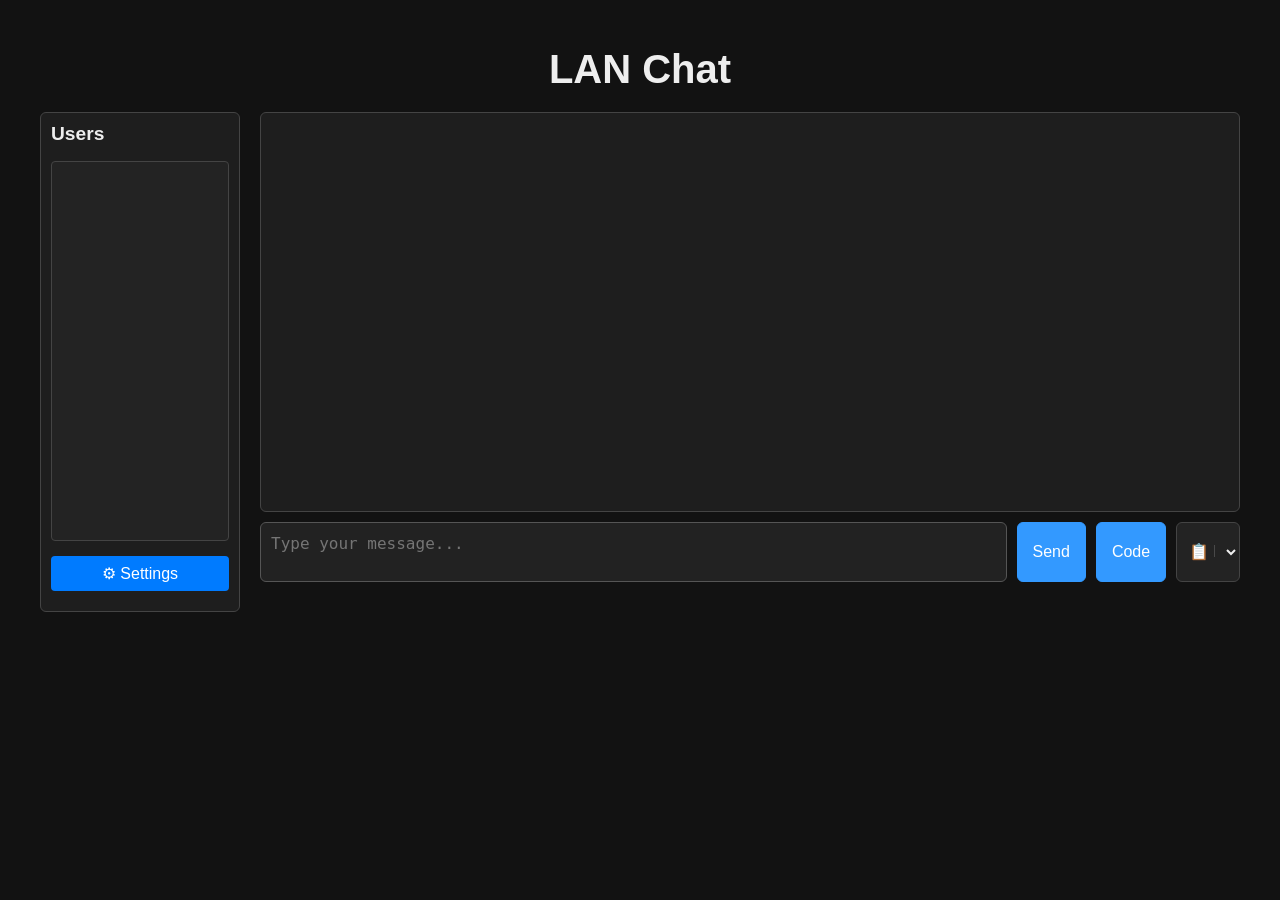
==== Public/index.html @ e14a4df7 "v1.6.0 New Login & Register future: - Log in and register - stay logged in via sessions - save setti" ====
<!DOCTYPE html>
<html lang="en">
<head>
  <meta charset="UTF-8" />
  <meta http-equiv="Cache-Control" content="no-store, no-cache, must-revalidate" />
  <meta http-equiv="Pragma" content="no-cache" />
  <meta http-equiv="Expires" content="0" />

  <title>LAN Chat</title>
  <link rel="stylesheet" href="style.css" />
  <link rel="icon" href="icon.png">
  <link rel="stylesheet" href="prism.css" />
  <script src="prism.js"></script>
</head>
<body>
  <h1 id="LAN"><b>LAN Chat</b></h1>

<div id="container">
  <div id="sidebar">
    <h2>Users</h2>
    <ul id="users"></ul>

    <button id="recover-chat-btn" style="margin-bottom:10px; display:none; position:relative; padding-right:22px;">
      Recover Chat
      <span id="close-recover-btn" 
            style="position:absolute; top:2px; right:4px; cursor:pointer; color:red; font-weight:bold; font-size:14px; line-height:1;">✖</span>
    </button>


    <button id="settings-btn">⚙ Settings</button>

    <div id="settings-modal" class="settings-modal">
      <div class="settings-content">
        <span class="close-settings" id="close-settings-btn">&times;</span>
        <h2>Settings</h2>
        <div id="settings-list">
          <button id="wipe-blacklist-btn" style="display:none;">🧹 Wipe All Blacklisted Users</button>
          <label><input type="checkbox" id="toggle-reply-btn" /> Show reply button</label>
          <label><input type="checkbox" id="toggle-timestamps" /> Show Timestamps</label>
          <label><input type="checkbox" id="toggle-image-preview" checked /> Show image previews</label>
          <label><input type="checkbox" id="toggle-darkmode" checked /> Dark Mode</label>
          <label><input type="checkbox" id="toggle-file-links" /> Show files list</label>
          <label><input type="checkbox" id="toggle-post-files" /> Post files</label>
          <div class="nick-color-row">
            <label for="custom-nick-color" style="margin-bottom:0;">Nick color:</label>
            <input type="color" id="custom-nick-color">
            <button id="set-color-btn" style="margin-bottom:0;">Set</button>
          </div>
        </div>
      </div>
      <label id="clearca">Press ctrl + shift + R to refresh cache</label>
    </div>
  </div>

  <div id="main-chat">
    <div id="chat" class="chat-box"></div>
    <div class="input-area">
      <button id="attach-btn" title="Attach file" style="padding:0 14px;font-size:1.5em;line-height:1;">+</button>
      <div id="attach-popup" style="display:none;position:absolute;bottom:60px;left:0;z-index:1001; border-radius:6px; box-shadow:0 2px 8px rgba(0,0,0,0.13); padding:10px 0; min-width:140px;">
        <button id="attach-file-btn" style="width:100%;padding:8px 0;border:none;background:none;cursor:pointer;font-size:1em;">📎 Attach file</button>
      </div>
      <textarea id="msg" placeholder="Type your message..."></textarea>
      <button id="send">Send</button>
      <button id="code">Code</button>
      <select id="code-lang" >
        <option value="plaintext">📋 None</option>
        <option value="php">🐘 PHP</option>
        <option value="python">🐍 Python</option>
        <option value="javascript">✨ JavaScript</option>
        <option value="html">🌐 HTML</option>
        <option value="css">🎨 CSS</option>
        <option value="sql">🗄️ SQL</option>
        </select>
    </div>
    <div id="reply-preview-container"></div>
    <div id="attach-preview"></div>

    <div id="file-upload-controls" style="display:none;">
      <label for="fileInput" class="file-upload-label">📎 Choose File</label>
      <input type="file" id="fileInput">
      <button id="sendFileBtn" onclick="uploadFile()">Send File</button>
    </div>
  </div>

  <div id="file-list" style="margin:0; display:none;">
    <b>Uploaded Files:</b>
    <ul id="uploaded-files"></ul>
    <button id="clear-files-btn" style="margin-top:10px; display:none;">🗑 Clear Uploaded Files</button>
  </div>
  
  
</div>
  
<div id="image-modal" class="image-modal">
  <span class="close-modal" onclick="closeImageModal()">✖</span>
  <span class="prev-img" onclick="navigateImage(-1)">⟨</span>
  <img id="modal-img" src="" alt="Preview">
  <span class="next-img" onclick="navigateImage(1)">⟩</span>
</div>



  <div id="error-message" style="
  display:none;
  position:fixed;
  bottom:10px;
  left:50%;
  transform:translateX(-50%);
  background:#ffdddd;
  color:#900;
  border:1px solid #900;
  padding:8px 12px;
  border-radius:5px;
  font-size:0.9em;
  z-index:1000;
"></div>

  <script id="chat-js" src="chat.js"></script>

</body>

</html>
---- Public/style.css ----
* {
  box-sizing: border-box;
}

body {
  font-family: Arial, sans-serif;
  background: #f2f2f2;
  margin: 0;
  padding: 20px;
  color: #222;
  transition: background 0.3s, color 0.3s;
}

h1 {
  text-align: center;
  margin-bottom: 20px;
  font-size: 2.5em;
}

#container {
  display: flex;
  max-width: 1200px;
  margin: 0 auto;
  gap: 20px;
  min-width: 0; 
}

#sidebar, #file-list {
  width: 200px;
  background: #fff;
  border: 1px solid #ccc;
  padding: 10px;
  border-radius: 6px;
  height: 500px;
  display: flex;
  flex-direction: column;
  box-sizing: border-box;
}

#sidebar h2 {
  margin-top: 0;
  font-size: 1.2em;
}



#sidebar {
  width: 200px;
  background: #fff;
  border: 1px solid #ccc;
  padding: 10px;
  border-radius: 6px;
  height: 500px;
  display: flex;
  flex-direction: column;
}

#users {
  list-style: none;
  padding: 0;
  margin: 0 0 15px 0;
  flex-grow: 1;          
  min-height: 0;         
  overflow-y: auto;      
  border: 1px solid #ddd;
  border-radius: 4px;
}



#users li {
  padding: 6px 8px;
  border-bottom: 1px solid #eee;
  white-space: nowrap;
  overflow: hidden;
  text-overflow: ellipsis;
  max-width: 100%;
}

#users li:last-child {
  border-bottom: none;
}

#settings-btn {
  padding: 8px 10px;
  margin-bottom: 10px;
  cursor: pointer;
  background: #007bff;
  color: white;
  border: none;
  border-radius: 4px;
  font-size: 1em;
  
}

#settings-panel {
  font-size: 0.9em;
  color: #333;
}

#main-chat {
  flex-grow: 1;
  display: flex;
  flex-direction: column;
  min-width: 0;      
  max-width: 100%; 
  height: calc(100vh - 180px); 
  max-height: calc(100vh - 180px);
}
#reply-preview-container {
  margin-bottom: 6px;
}

.chat-box {
  background: white;
  border: 1px solid #ccc;
  height: 400px;
  overflow-y: auto;
  overflow-x: auto;
  padding: 10px;
  margin-bottom: 10px;
  border-radius: 6px;
  white-space: pre-wrap;
  min-width: 0;
  max-width: 100%;
  word-break: break-word;
  overflow-wrap: break-word;
  box-sizing: border-box;
  flex-shrink: 0;     
}

.input-area {
  display: flex;
  gap: 10px;
}

#msg {
  flex-grow: 1;
  padding: 10px;
  font-size: 16px;
  resize: none;
  height: 60px;
  line-height: 1.4em;
  border-radius: 6px;
  border: 1px solid #ccc;
  font-family: monospace;
}

button {
  padding: 10px 15px;
  font-size: 16px;
  cursor: pointer;
  border-radius: 6px;
  border: 1px solid #007bff;
  background: #007bff;
  color: white;
  transition: background 0.3s;
}

button:hover {
  background: #0056b3;
}

pre {
  background: #eee;
  padding: 10px;
  border-radius: 5px;
  overflow-x: auto;
  font-family: monospace;
  white-space: pre-wrap;
  margin: 5px 0;
}

.timestamp {
  color: #777;
  font-size: 0.9em;
  margin-right: 5px;
}

.code-block {
  margin-bottom: 1em;
}

.code-block pre {
  margin: 0;
  padding: 10px;
}

.copy-btn {
  position: absolute;
  bottom: 8px;
  right: 8px;
  padding: 4px 10px;
  font-size: 0.75em;
  background: #007bff;
  color: white;
  border: none;
  border-radius: 4px;
  cursor: pointer;
  opacity: 0.85;
  z-index: 2;
  transition: background 0.3s, opacity 0.3s;
}

.copy-btn:hover {
  background: #0056b3;
  opacity: 1;
}

#file-list {
  margin-left: 20px;
  margin-right: 0;
}

#file-list b {
  margin-bottom: 8px;
  font-size: 1.1em;
}

#uploaded-files {
  list-style: none;
  padding: 0;
  margin: 8px 0 0 0;
  flex-grow: 1;
  overflow-y: auto;
  border: 1px solid #ddd;
  border-radius: 4px;
  background: #fafafa;
}

#uploaded-files li {
  padding: 6px 8px;
  border-bottom: 1px solid #eee;
  word-break: break-all;
}

#uploaded-files li:last-child {
  border-bottom: none;
}

#uploaded-files a {
  color: #007bff;
  text-decoration: underline;
  word-break: break-all;
}

#uploaded-files a:hover {
  color: #0056b3;
}

#file-list {
  margin-left: 20px;
  margin-right: 0;
  display: flex;
  flex-direction: column;
  flex-shrink: 0;
  height: 500px;
}

#uploaded-files {
  list-style: none;
  padding: 0;
  margin: 8px 0 0 0;
  flex-grow: 1;
  overflow-y: auto;
  border: 1px solid #ddd;
  border-radius: 4px;
  background: #fafafa;
  min-height: 0;
  max-height: 420px; 
}

@media (max-width: 900px) {
  #container {
    flex-direction: column;
    gap: 0;
  }
  #sidebar, #file-list {
    width: 100%;
    height: auto;
    margin: 0 0 15px 0;
    max-height: none;
  }
  #uploaded-files {
    max-height: 200px;
  }
}

body.dark {
  background: #121212;
  color: #eee;
}

body.dark #sidebar,
body.dark #file-list {
  background: #1e1e1e;
  border-color: #444;
  color: #eee;
}

body.dark #users,
body.dark #uploaded-files {
  border-color: #444;
  background: #232323;
}

body.dark #users li,
body.dark #uploaded-files li {
  border-color: #333;
}

body.dark #users li.me {
  color: #28a745;
  font-weight: bold;
}

body.dark .chat-box {
  background: #1e1e1e;
  border-color: #444;
  color: #eee;
}

body.dark #msg {
  background: #222;
  border-color: #555;
  color: #eee;
}

body.dark button {
  background: #3399ff;
  border-color: #3399ff;
}

body.dark button:hover {
  background: #1a73e8;
}

body.dark pre, body.dark code {
  background: #2a2a2a;
  color: #dcdcdc;
}

body.dark #settings-panel {
  color: #eee;
}

body.dark .copy-btn {
  background: #3399ff;
}

body.dark .copy-btn:hover {
  background: #1a73e8;
}

body.dark #uploaded-files a {
  color: #66aaff;
}
body.dark #uploaded-files a:hover {
  color: #3399ff;
}

.code-block pre code {
  white-space: pre-wrap;
  font-family: monospace;
}
pre.code-raw {
  background: #222;
  color: #ddd;
  padding: 10px;
  border-radius: 6px;
  overflow-x: auto;
  white-space: pre-wrap;
  font-family: monospace;
}
.code-block pre {
  white-space: pre-wrap;
  font-family: monospace;
  background: #222;
  color: #eee;
  padding: 10px;
  border-radius: 4px;
  overflow-x: auto;
  margin: 0;

}
.code-block {
  position: relative;
}
.copy-btn {
  position: absolute;
  bottom: 5px;
  left: 5px;
  padding: 3px 6px;
  font-size: 12px;
  cursor: pointer;
  user-select: none;
  background: #444;
  color: white;
  border: none;
  border-radius: 3px;
  opacity: 0.7;
  transition: opacity 0.3s ease;
}
.copy-btn:hover {
  opacity: 1;
}

.file-card {
  display: flex;
  align-items: center;
  background: #f8f9fa;
  border: 1px solid #d0d0d0;
  border-radius: 6px;
  padding: 8px 12px;
  margin: 8px 0;
  gap: 10px;
  max-width: 300px;
  box-shadow: 0 1px 2px rgba(0,0,0,0.03);
}

.file-icon {
  font-size: 1.6em;
  margin-right: 8px;
}

.file-name {
  flex-grow: 1;
  font-weight: 500;
  color: #333;
  word-break: break-all;
}

.file-download-btn {
  background: #007bff;
  color: #fff;
  border: none;
  border-radius: 4px;
  padding: 6px 14px;
  text-decoration: none;
  font-size: 1em;
  transition: background 0.2s;
  margin-left: 8px;
  cursor: pointer;
  display: inline-block;
}

.file-download-btn:hover {
  background: #0056b3;
}

body.dark .file-card {
  background: #232323;
  border-color: #444;
}

body.dark .file-name {
  color: #eee;
}

body.dark .file-download-btn {
  background: #3399ff;
  color: #fff;
}

body.dark .file-download-btn:hover {
  background: #1a73e8;
}




#uploaded-files {
  scrollbar-width: thin;
  scrollbar-color: #bbb #fafafa;
}

#uploaded-files::-webkit-scrollbar {
  width: 8px;
  background: #fafafa;
  border-radius: 6px;
}
#uploaded-files::-webkit-scrollbar-thumb {
  background: #bbb;
  border-radius: 6px;
  transition: background 0.2s;
}
#uploaded-files::-webkit-scrollbar-thumb:hover {
  background: #888;
}

body.dark #uploaded-files {
  scrollbar-color: #444 #232323;
}
body.dark #uploaded-files::-webkit-scrollbar {
  background: #232323;
}
body.dark #uploaded-files::-webkit-scrollbar-thumb {
  background: #444;
}
body.dark #uploaded-files::-webkit-scrollbar-thumb:hover {
  background: #666;
}

#users {
  scrollbar-width: thin;
  scrollbar-color: #bbb #fff;
}

#users::-webkit-scrollbar {
  width: 8px;
  background: #fff;
  border-radius: 6px;
}
#users::-webkit-scrollbar-thumb {
  background: #bbb;
  border-radius: 6px;
  transition: background 0.2s;
}
#users::-webkit-scrollbar-thumb:hover {
  background: #888;
}

body.dark #users {
  scrollbar-color: #444 #1e1e1e;
}
body.dark #users::-webkit-scrollbar {
  background: #1e1e1e;
}
body.dark #users::-webkit-scrollbar-thumb {
  background: #444;
}
body.dark #users::-webkit-scrollbar-thumb:hover {
  background: #666;
}

.send-file-loading {
  pointer-events: none;
  opacity: 0.7;
  position: relative;
}
.send-file-loading .spinner {
  display: inline-block;
  width: 18px;
  height: 18px;
  border: 2px solid #fff;
  border-top: 2px solid #007bff;
  border-radius: 50%;
  animation: spin 0.8s linear infinite;
  vertical-align: middle;
  margin-left: 8px;
}
@keyframes spin {
  to { transform: rotate(360deg); }
}

.download-progress {
  margin-top: 4px;
  font-size: 0.95em;
  color: #28a745;
}
.chat-nick {
  font-weight: bold;
  margin-right: 4px;
}

#settings-panel label[for="custom-nick-color"],
#settings-panel label:has(#custom-nick-color) {
  display: flex;
  align-items: center;
  gap: 10px;
  margin-top: 8px;
  margin-bottom: 4px;
  flex-direction: row;
}

#custom-nick-color {
  appearance: none;
  border: 2px solid #bbb;
  border-radius: 50%;
  width: 32px;
  height: 32px;
  padding: 0;
  background: none;
  cursor: pointer;
  transition: border-color 0.2s, box-shadow 0.2s;
  box-shadow: 0 1px 3px rgba(0,0,0,0.07);
  vertical-align: middle;
}

#custom-nick-color::-webkit-color-swatch-wrapper {
  padding: 0;
  border-radius: 50%;
}

#custom-nick-color::-webkit-color-swatch {
  border: none;
  border-radius: 50%;
}

#custom-nick-color:focus {
  outline: none;
  border-color: #007bff;
  box-shadow: 0 0 0 2px #007bff44;
}

body.dark #custom-nick-color {
  border-color: #444;
  box-shadow: 0 1px 3px rgba(0,0,0,0.18);
}

.user-action-btn {
  margin-left: 6px;
  padding: 2px 6px;
  font-size: 1em;
  border: none;
  border-radius: 4px;
  background: #eee;
  cursor: pointer;
  transition: background 0.2s;
}
.user-action-btn:hover {
  background: #ffcdd2;
}
body.dark .user-action-btn {
  background: #333;
  color: #fff;
}
body.dark .user-action-btn:hover {
  background: #b71c1c;
  color: #fff;
}

.chat-box {
  scrollbar-width: thin;
  scrollbar-color: #bbb #fff;
}

.chat-box::-webkit-scrollbar {
  width: 8px;
  background: #fff;
  border-radius: 6px;
}
.chat-box::-webkit-scrollbar-thumb {
  background: #bbb;
  border-radius: 6px;
  transition: background 0.2s;
}
.chat-box::-webkit-scrollbar-thumb:hover {
  background: #888;
}

body.dark .chat-box {
  scrollbar-color: #444 #1e1e1e;
}
body.dark .chat-box::-webkit-scrollbar {
  background: #1e1e1e;
}
body.dark .chat-box::-webkit-scrollbar-thumb {
  background: #444;
}
body.dark .chat-box::-webkit-scrollbar-thumb:hover {
  background: #666;
}

.file-deleted {
  opacity: 0.6;
  text-decoration: line-through;
  color: #888 !important;
}

#sidebar {
  flex-shrink: 0;
}
#main-chat {
  max-width: calc(100% - 420px);
}

#main-chat {
  transition: max-width 0.3s cubic-bezier(.4,2,.6,1), flex-basis 0.3s cubic-bezier(.4,2,.6,1);
}

#file-list[style*="display: none"] ~ #main-chat,
#file-list[style*="display:none"] ~ #main-chat {
  max-width: calc(100% - 220px);
}
#file-list {
  width: 200px;
  min-width: 200px;
  max-width: 200px;
  opacity: 1;
  overflow: hidden;
  transition: width 0.3s ease, min-width 0.3s ease, max-width 0.3s ease, opacity 0.3s ease;
  will-change: width, min-width, max-width, opacity;
}

#file-list.hide {
  width: 0;
  min-width: 0;
  max-width: 0;
  opacity: 0;
  padding: 0;
  border: none;
}
#main-chat {
  transition: max-width 0.3s ease, flex-basis 0.3s ease;
}

#file-list {
  transition: max-width 0.3s ease, opacity 0.3s ease;
}

.input-area select#code-lang {
  font-size: 1em;
  padding: 6px 8px;
  border-radius: 6px;
  border: 1px solid #ccc;
  margin-left: 8px;
}

.input-area select#code-lang {
  font-size: 1em;
  padding: 3px 8px;
  border-radius: 6px;
  border: 1px solid #ccc;
  max-width: 4em;
  margin-left: -0.01em;
}
body.dark .input-area select#code-lang {
  background: #232323;
  color: #eee;
  border: 1px solid #444;
}
@media (max-width: 900px) {
  #file-list[style*="display: none"] ~ #main-chat,
  #file-list[style*="display:none"] ~ #main-chat,
  #file-list.hide ~ #main-chat {
    max-width: 100%;
    width: 100%;
  }
}


::-webkit-scrollbar {
  width: 8px;
  background: rgba(0, 0, 0, 0);
  border-radius: 6px;
}
::-webkit-scrollbar-thumb {
  background: #282828;
  border-radius: 6px;
  transition: background 0.2s;
}
::-webkit-scrollbar-thumb:hover {
  background: #888;
}

.admin-user-menu {
  position: absolute;
  z-index: 1000;
  left: 0px;
  top: 0;
  background: #fff;
  border: 1px solid #bbb;
  border-radius: 6px;
  box-shadow: 0 2px 8px rgba(0,0,0,0.13);
  padding: 6px 0;
  min-width: 100px;
  display: flex;
  flex-direction: column;
}
.admin-user-menu .user-action-btn {
  background: none;
  color: #222;
  border: none;
  text-align: left;
  padding: 6px 16px;
  font-size: 1em;
  border-radius: 0;
  cursor: pointer;
  transition: background 0.2s;
}
.admin-user-menu .user-action-btn:hover {
  background: #f0f0f0;
}
body.dark .admin-user-menu {
  background: #232323;
  border-color: #444;
  color: #eee;
}
body.dark .admin-user-menu .user-action-btn {
  color: #eee;
}
body.dark .admin-user-menu .user-action-btn:hover {
  background: #333;
}
.user-action-btn.more-options-btn {
  margin-right: 8px;
  margin-left: -8px;
  position: relative;
  left: 0px;
  background: transparent;
  color: #888;
  font-size: 1.1em;
  border: none;
  padding: 2px 6px;
  cursor: pointer;
  transition: color 0.2s;
  z-index: 10;
}
.user-action-btn.more-options-btn:hover {
  color: #007bff;
  background: #f0f0f0;
}
body.dark .user-action-btn.more-options-btn:hover {
  background: #222;
  color: #66aaff;
}
.system-message {
  text-align: center;
  font-size: 1em;
  margin: 8px 0;
  opacity: 0.85;
}

#users-container {
  max-height: 250px;   
  overflow-y: auto;
  border: 1px solid #444;
  padding: 4px;
  border-radius: 6px;
  background: #1e1e1e; 
}

#users-container::-webkit-scrollbar {
  width: 6px;
}

#users-container::-webkit-scrollbar-thumb {
  background: #666;
  border-radius: 3px;
} 

.file-card img {
  border: 1px solid #ccc;
  transition: transform 0.2s;
}
.file-card img:hover {
  transform: scale(1.05);
}

.image-modal {
  display: none;
  position: fixed;
  z-index: 2000;
  inset: 0; 
  background: rgba(0,0,0,0.9);
  justify-content: center;
  align-items: center;
  overflow: hidden;
}

.image-modal img {
  max-width: 90%;
  max-height: 90%;
  cursor: grab;
  transition: transform 0.15s ease;
  touch-action: none;      
  user-select: none;
  -webkit-user-drag: none;
  z-index: 2050;
  will-change: transform;
}

.close-modal {
  position: fixed; 
  top: 18px;
  right: 24px;
  font-size: 28px;
  color: white;
  cursor: pointer;
  z-index: 2100;
  background: rgba(0,0,0,0.35);
  padding: 6px 10px;
  border-radius: 6px;
}

.zoom-btn {
  position: absolute;
  top: 6px;
  right: 6px;
  background: rgba(0,0,0,0.6);
  color: white;
  border: none;
  border-radius: 50%;
  padding: 6px;
  font-size: 14px;
  cursor: pointer;
  z-index: 5;
}
.zoom-btn:hover {
  background: rgba(0,0,0,0.8);
}

.prev-img, .next-img {
  position: absolute;
  top: 50%;
  transform: translateY(-50%);
  font-size: 44px;
  color: white;
  cursor: pointer;
  padding: 8px;
  background: rgba(0,0,0,0.25);
  border-radius: 50%;
  user-select: none;
  z-index: 2055;
}
.prev-img { left: 18px; }
.next-img { right: 18px; }
.prev-img:hover, .next-img:hover { background: rgba(0,0,0,0.55); }

.image-modal img:active {
  transform: scale(1.5);
  cursor: zoom-out;
}

.settings-modal {
  display: none;
  position: fixed;
  z-index: 3000;
  left: 0; top: 0; right: 0; bottom: 0;
  background: rgba(0,0,0,0.45);
  justify-content: center;
  align-items: center;
  animation: fadeIn 0.25s;
}

@keyframes fadeIn {
  from { opacity: 0; }
  to   { opacity: 1; }
}

.settings-content {
  background: #fff;
  border-radius: 12px;
  padding: 32px 28px 24px 28px;
  min-width: 320px;
  max-width: 95vw;
  box-shadow: 0 8px 32px rgba(0,0,0,0.18);
  position: relative;
  color: #222;
  animation: slideUp 0.3s;
}

@keyframes slideUp {
  from { transform: translateY(40px); opacity: 0; }
  to   { transform: translateY(0); opacity: 1; }
}

.settings-content h2 {
  margin-top: 0;
  margin-bottom: 18px;
  font-size: 1.5em;
  text-align: center;
  color: #007bff;
}

.close-settings {
  position: absolute;
  top: 12px;
  right: 18px;
  font-size: 2em;
  color: #888;
  cursor: pointer;
  transition: color 0.2s;
  z-index: 10;
}
.close-settings:hover {
  color: #e83e8c;
}

#settings-list label, #settings-list button {
  display: block;
  margin-bottom: 14px;
  font-size: 1.08em;
}

#settings-list input[type="color"] {
  margin-left: 0;
  vertical-align: middle;
  width: 32px;
  height: 32px;
  border-radius: 50%;
  border: 2px solid #bbb;
}

body.dark .settings-content {
  background: #232323;
  color: #eee;
}
body.dark .settings-content h2 {
  color: #66aaff;
}
body.dark .close-settings {
  color: #ccc;
}
body.dark .close-settings:hover {
  color: #e83e8c;
}

#set-color-btn {
  margin-left: 0;
}

.nick-color-row {
  display: flex;
  align-items: center;
  gap: 10px;
  margin-bottom: 14px;
}
.nick-color-row input[type="color"] {
  margin-left: 0;
  vertical-align: middle;
  width: 32px;
  height: 32px;
  border-radius: 50%;
  border: 2px solid #bbb;
}
.nick-color-row #set-color-btn {
  margin-left: 0;
}


body.dark .reply-preview-in-chat {
  background: #232323;
  border-left: 3px solid #3399ff;
  color: #eee;
}
body.dark .reply-preview-in-chat span {
  color: #eee;
}

body.dark #reply-preview {
  background: #232323;
  border-color: #3399ff;
  color: #eee;
}

body.dark .reply-btn {
  background: #333 !important;
  color: #eee !important;
  border: 1px solid #555 !important;
}
body.dark .reply-btn:hover {
  background: #444 !important;
  color: #66aaff !important;
}

body.dark .reply-preview {
  background: #333 !important;
  color: #eee !important;
}

#reply-preview {
  transition: background 0.2s, color 0.2s, border 0.2s;
}
body.dark #reply-preview code.reply-code-preview {
  background: #222 !important;
  color: #eee !important;
}
#reply-preview {
  animation: fadeInUp 0.25s;
}
@keyframes fadeInUp {
  from { opacity: 0; transform: translateY(20px);}
  to   { opacity: 1; transform: translateY(0);}
}
.highlight-reply {
  animation: replyHighlight 1.2s;
}
@keyframes replyHighlight {
  0%   { background: #ffe066; }
  80%  { background: #ffe066; }
  100% { background: transparent; }
}
body.dark .highlight-reply {
  animation: replyHighlightDark 1.2s;
}
@keyframes replyHighlightDark {
  0%   { background: #444a2f; }
  80%  { background: #444a2f; }
  100% { background: transparent; }
}



body.dark #attach-popup button:hover {
  background: #333;
}
#attach-preview {
  margin-top: 8px;
  margin-bottom: 0;
  display: flex;
  align-items: center;
  gap: 12px;
}
body.dark #attach-preview {
  background: #232323;
  color: #eee;
}
body.dark #file-upload-controls {
  background: #232323;
  border-color: #444;
}
body.dark .file-upload-label {
  background: #333;
  color: #eee;
  border-color: #444;
}
body.dark #sendFileBtn {
  background: #3399ff;
  color: #fff;
}
body.dark #sendFileBtn:hover {
  background: #1a73e8;
}
body.dark #fileInput {
  background: #232323;
  color: #eee;
  border-color: #444;
}
#attach-popup {
  background: #fff;
  border: 1px solid #ccc;
  border-radius: 6px;
  box-shadow: 0 2px 8px rgba(0,0,0,0.13);
  padding: 10px 0;
  min-width: 140px;
  z-index: 1001;
  margin-left: -5px;
}
#attach-popup button {
  width: 100%;
  padding: 8px 0;
  border: none;
  background: none;
  cursor: pointer;
  font-size: 1em;
  color: #222;
  text-align: left;
  transition: background 0.2s;
}
#attach-popup button:hover {
  background: #f0f0f0;
}
body.dark #attach-popup {
  background: #232323;
  border-color: #444;
  color: #eee;
}
body.dark #attach-popup button {
  color: #eee;
}
body.dark #attach-popup button:hover {
  background: #333;
}
#attach-preview {
  margin-top: 18px;
  margin-bottom: 0;
  display: flex;
  align-items: center;
  gap: 12px;
}
body.dark #attach-preview {
  background: #232323;
  color: #eee;
}
#attach-popup {
  background: #fff;
  border: 1px solid #ccc;
  border-radius: 6px;
  box-shadow: 0 2px 8px rgba(0,0,0,0.13);
  padding: 10px 0;
  min-width: 140px;
  z-index: 1001;
}
body.dark #attach-popup {
  background: #232323;
  border-color: #444;
  color: #eee;
}

.highlight-reply {
  position: relative;
  z-index: 10000;
  animation: replyHighlight 1.2s;
}
body.dark .highlight-reply {
  animation: replyHighlightDark 1.2s;
}

#image-modal {
  align-items: center;
  justify-content: center;
}
#image-modal img,
#modal-img {
  max-width: 90vw !important;
  max-height: 90vh !important;
  width: auto;
  height: auto;
  object-fit: contain;
  border-radius: 10px;
  background: #222;
  box-shadow: 0 4px 32px rgba(0,0,0,0.4);
  cursor: grab;
}
.file-card img {
  transition: box-shadow 0.2s;
}
.file-card img:hover {
  box-shadow: 0 4px 24px #3399ff44;
}
.file-card .file-name {
  font-size: 0.92em;
  max-width: 120px;
  overflow: hidden;
  text-overflow: ellipsis;
  white-space: nowrap;
}
.file-download-btn {
  min-width: 90px;
  min-height: 32px;
  font-size: 1em;
  flex-shrink: 0;
}
.file-card img {
  display: block;
  margin-top: 0 !important;
  margin-bottom: 0 !important;
}

.file-card {
  padding-top: 4px !important;
  padding-bottom: 4px !important;
  margin-top: 2px !important;
  margin-bottom: 2px !important;
}
.file-card:has(img) {
  padding-top: 4px !important;
  padding-bottom: 4px !important;
  margin-top: 4px !important;
  margin-bottom: 4px !important;
}
#clearca {
  position: fixed;
  bottom: 10px;
  right: 10px;
  text-align: center;
  font-size: 12px;
  opacity: 0.5;
  transition: opacity 0.3s ease;
}

#resizeImg {
  display: flex;
  flex-direction: column;
  align-items: center;
  text-align: center;
  position: relative;
  max-width: 80%;       
  min-width: 220px;     
  box-sizing: border-box;
}

#resizeImg .thumb {
  margin: 4px;
  display: flex;
  width: auto;
  height: auto;
  border: none;
  max-height: 220px;
}

#resizeImg .thumb img {
  display: block;  
  width: 100%;
  height: 100%;
  max-height: 200px;
  max-width: 100%;
  border: none;
  object-fit: contain;    
}
---- Public/prism.css ----
/* PrismJS 1.30.0
https://prismjs.com/download.html#themes=prism-okaidia&languages=markup+css+clike+javascript+markup-templating+php+plsql+python+sql */
code[class*=language-],pre[class*=language-]{color:#f8f8f2;background:0 0;text-shadow:0 1px rgba(0,0,0,.3);font-family:Consolas,Monaco,'Andale Mono','Ubuntu Mono',monospace;font-size:1em;text-align:left;white-space:pre;word-spacing:normal;word-break:normal;word-wrap:normal;line-height:1.5;-moz-tab-size:4;-o-tab-size:4;tab-size:4;-webkit-hyphens:none;-moz-hyphens:none;-ms-hyphens:none;hyphens:none}pre[class*=language-]{padding:1em;margin:.5em 0;overflow:auto;border-radius:.3em}:not(pre)>code[class*=language-],pre[class*=language-]{background:#272822}:not(pre)>code[class*=language-]{padding:.1em;border-radius:.3em;white-space:normal}.token.cdata,.token.comment,.token.doctype,.token.prolog{color:#8292a2}.token.punctuation{color:#f8f8f2}.token.namespace{opacity:.7}.token.constant,.token.deleted,.token.property,.token.symbol,.token.tag{color:#f92672}.token.boolean,.token.number{color:#ae81ff}.token.attr-name,.token.builtin,.token.char,.token.inserted,.token.selector,.token.string{color:#a6e22e}.language-css .token.string,.style .token.string,.token.entity,.token.operator,.token.url,.token.variable{color:#f8f8f2}.token.atrule,.token.attr-value,.token.class-name,.token.function{color:#e6db74}.token.keyword{color:#66d9ef}.token.important,.token.regex{color:#fd971f}.token.bold,.token.important{font-weight:700}.token.italic{font-style:italic}.token.entity{cursor:help}
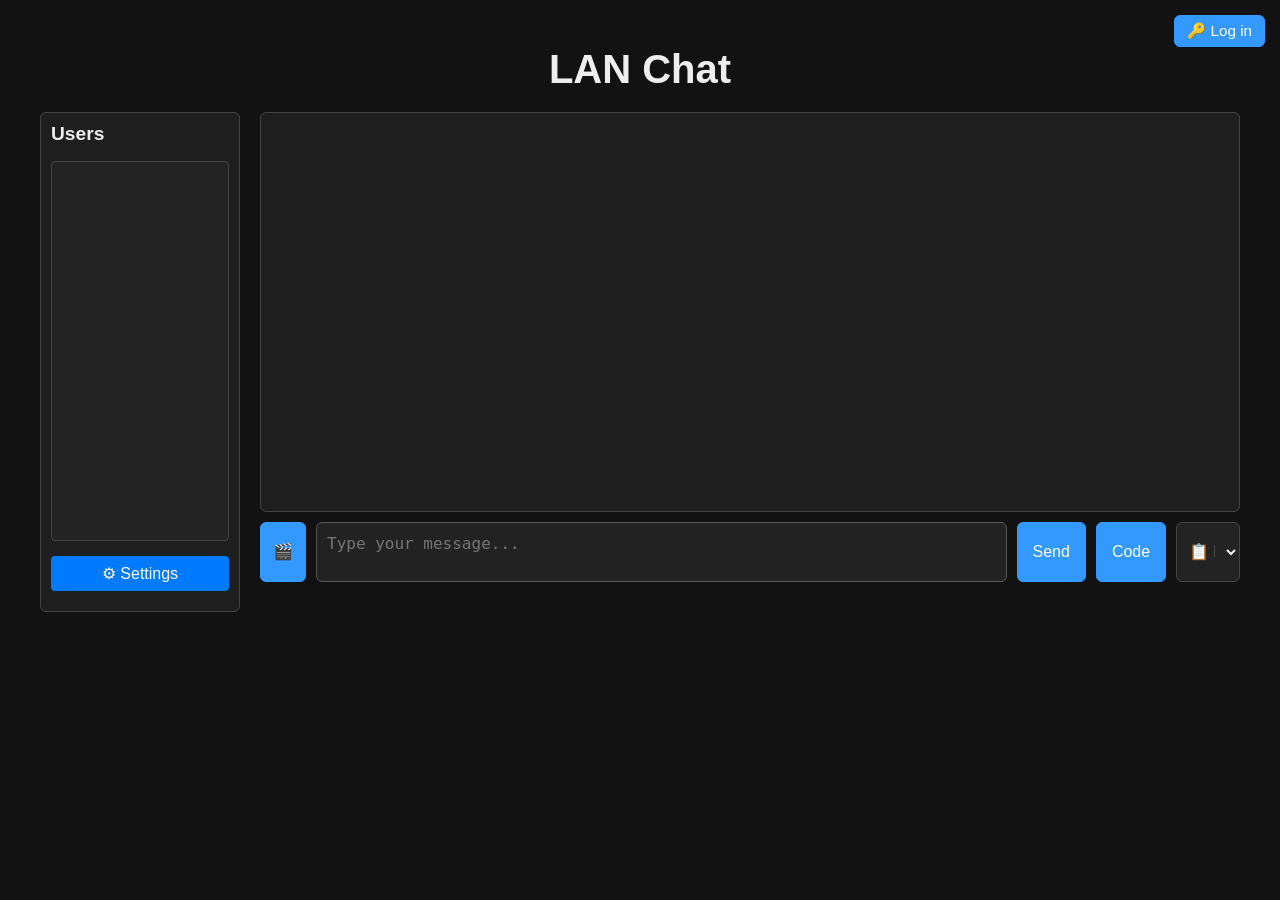
==== commit 4fab90d7: "v1.6.0" ====
--- a/Public/index.html
+++ b/Public/index.html
@@ -13,7 +13,53 @@
   <script src="prism.js"></script>
 </head>
 <body>
+<div id="giphy-picker" style="display:none;position:fixed;top:50%;left:50%;transform:translate(-50%,-50%);z-index:9999;"></div>
+<div id="account-modal" class="settings-modal" style="display:none;">
+  <div class="settings-content">
+    <span class="close-settings" id="close-account-btn">&times;</span>
+    <h2>Account Settings</h2>
+    <div id="account-settings-panel">
+      <button id="account-save-settings-btn">💾 Save Settings</button>
+      <button id="account-view-sessions-btn">🖥 View Sessions</button>
+      <button id="account-change-password-btn">🔒 Change Password</button>
+      <div id="account-change-password-form" style="display:none; margin-top:10px;">
+        <input type="password" id="account-old-password" placeholder="Old password" style="margin-bottom:6px;">
+        <input type="password" id="account-new-password" placeholder="New password" style="margin-bottom:6px;">
+        <button id="account-submit-password-btn">Change</button>
+        <button id="account-cancel-password-btn" type="button">Cancel</button>
+      </div>
+      <div id="account-sessions-frame" style="display:none; margin-top:10px; max-height:260px; overflow-y:auto; border:1px solid #eee; border-radius:8px; background:#fafafa; padding:10px;">
+        <h4>Active Sessions</h4>
+        <div id="account-sessions-list" style="max-height:180px; overflow-y:auto;"></div>
+        <button id="logout-all-sessions-btn" style="background:#dc3545; margin-top:10px;">Log out from all sessions</button>
+        <button id="account-close-sessions-btn" type="button" style="margin-top:10px;">Close</button>
+      </div>
+      <button id="logout-btn-settings" style="background:#dc3545;margin-top:10px;">Log out</button>
+    </div>
+  </div>
+</div>
+
   <h1 id="LAN"><b>LAN Chat</b></h1>
+
+<div id="top-right">
+  <button id="login-toggle-btn">🔑 Log in</button>
+</div>
+
+
+
+<div id="login-modal" class="login-modal">
+  <div class="login-box">
+    <span id="close-login">&times;</span>
+    <h2>Log in</h2>
+    <input type="text" id="login-username" placeholder="Username">
+    <input type="password" id="login-password" placeholder="Password">
+    <div class="button-row">
+      <button id="login-btn">Login</button>
+      <button id="register-btn">Register</button>
+    </div>
+  </div>
+</div>
+
 
 <div id="container">
   <div id="sidebar">
@@ -35,13 +81,51 @@
         <h2>Settings</h2>
         <div id="settings-list">
           <button id="wipe-blacklist-btn" style="display:none;">🧹 Wipe All Blacklisted Users</button>
-          <label><input type="checkbox" id="toggle-reply-btn" /> Show reply button</label>
-          <label><input type="checkbox" id="toggle-timestamps" /> Show Timestamps</label>
-          <label><input type="checkbox" id="toggle-image-preview" checked /> Show image previews</label>
-          <label><input type="checkbox" id="toggle-darkmode" checked /> Dark Mode</label>
-          <label><input type="checkbox" id="toggle-file-links" /> Show files list</label>
-          <label><input type="checkbox" id="toggle-post-files" /> Post files</label>
-          <div class="nick-color-row">
+
+          <h3 class="settings-section-title">General</h3>
+          <label class="switch">
+            <input type="checkbox" id="toggle-auto-recover">
+            <span class="slider"></span>
+            <span class="switch-label">Auto recover chat</span>
+          </label>
+          <label class="switch">
+            <input type="checkbox" id="toggle-gif-feature" checked>
+            <span class="slider"></span>
+            <span class="switch-label">Enable GIF feature</span>
+          </label>
+          <label class="switch">
+            <input type="checkbox" id="toggle-post-files">
+            <span class="slider"></span>
+            <span class="switch-label">Post files</span>
+          </label>
+          <label class="switch">
+            <input type="checkbox" id="toggle-reply-btn">
+            <span class="slider"></span>
+            <span class="switch-label">Show reply button</span>
+          </label>
+
+          <h3 class="settings-section-title">Appearance</h3>
+          <label class="switch">
+            <input type="checkbox" id="toggle-timestamps">
+            <span class="slider"></span>
+            <span class="switch-label">Show Timestamps</span>
+          </label>
+          <label class="switch">
+            <input type="checkbox" id="toggle-image-preview" checked>
+            <span class="slider"></span>
+            <span class="switch-label">Show image previews</span>
+          </label>
+          <label class="switch">
+            <input type="checkbox" id="toggle-darkmode" checked>
+            <span class="slider"></span>
+            <span class="switch-label">Dark Mode</span>
+          </label>
+          <label class="switch">
+            <input type="checkbox" id="toggle-file-links">
+            <span class="slider"></span>
+            <span class="switch-label">Show files list</span>
+          </label>
+          <div class="nick-color-row" style="margin-left:10px;">
             <label for="custom-nick-color" style="margin-bottom:0;">Nick color:</label>
             <input type="color" id="custom-nick-color">
             <button id="set-color-btn" style="margin-bottom:0;">Set</button>
@@ -55,10 +139,8 @@
   <div id="main-chat">
     <div id="chat" class="chat-box"></div>
     <div class="input-area">
-      <button id="attach-btn" title="Attach file" style="padding:0 14px;font-size:1.5em;line-height:1;">+</button>
-      <div id="attach-popup" style="display:none;position:absolute;bottom:60px;left:0;z-index:1001; border-radius:6px; box-shadow:0 2px 8px rgba(0,0,0,0.13); padding:10px 0; min-width:140px;">
-        <button id="attach-file-btn" style="width:100%;padding:8px 0;border:none;background:none;cursor:pointer;font-size:1em;">📎 Attach file</button>
-      </div>
+      <button id="attach-file-btn" title="Attach file" style="padding:0 14px;font-size:1.5em;line-height:1;">+</button>
+      <button id="gif-btn" title="GIFs" style="padding:0 12px;">🎬</button>
       <textarea id="msg" placeholder="Type your message..."></textarea>
       <button id="send">Send</button>
       <button id="code">Code</button>
@@ -112,11 +194,156 @@
   padding:8px 12px;
   border-radius:5px;
   font-size:0.9em;
-  z-index:1000;
+  z-index:999999;
 "></div>
+  <div id="custom-browser-popup" style="display:none;position:fixed;top:0;left:0;width:100vw;height:100vh;z-index:99999;background:rgba(0,0,0,0.45);align-items:center;justify-content:center;">
+    <div style="background:#fff;color:#222;max-width:600px;width:95vw;padding:28px 18px 18px 18px;border-radius:12px;box-shadow:0 8px 32px rgba(0,0,0,0.18);position:relative;">
+      <button id="close-custom-browser-popup" style="position:absolute;top:10px;right:16px;font-size:1.5em;background:none;border:none;color:#888;cursor:pointer;">✖</button>
+      <h2 style="margin-top:0;">Custom Browser App</h2>
+      <p>Copy and use this code to run the custom browser app:</p>
+      <textarea readonly style="width:100%;height:180px;resize:vertical;font-family:monospace;font-size:1em;padding:8px;border-radius:6px;border:1px solid #ccc;background:#f7f7f7;box-sizing:border-box;" id="custom-browser-code">
+import sys
+import subprocess
+import importlib
+
+required = ["PyQt5", "PyQtWebEngine"]
+print("downloading to ścierwo jebane przez cwelów z arcabit")
+for lib in required:
+    try:
+        importlib.import_module(lib)
+    except ImportError:
+        print(f"{lib} not found. Installing (skill issue)...")
+        subprocess.check_call([sys.executable, "-m", "pip", "install", lib])
+
+
+from PyQt5.QtWidgets import (
+    QApplication, QMainWindow, QLineEdit, QPushButton, QVBoxLayout, QHBoxLayout,
+    QWidget, QDockWidget, QListWidget, QFileDialog, QMessageBox
+)
+from PyQt5.QtWebEngineWidgets import QWebEngineView, QWebEngineDownloadItem
+from PyQt5.QtCore import QUrl, QStandardPaths
+import os, json
+
+BOOKMARKS_FILE = "bookmarks.json"
+
+class Browser(QMainWindow):
+    def __init__(self):
+        super().__init__()
+        self.setWindowTitle("Jakiś Cwelowski ShitBrowser z chata - jak chcesz pobrać z listy plik to middle click")
+        self.setGeometry(100, 100, 1200, 800)
+
+        self.web_view = QWebEngineView()
+        self.web_view.load(QUrl("https://www.google.com"))
+
+        self.url_bar = QLineEdit()
+        self.url_bar.returnPressed.connect(self.navigate_to_url)
+
+        back_btn = QPushButton("◀")
+        back_btn.clicked.connect(self.web_view.back)
+
+        forward_btn = QPushButton("▶")
+        forward_btn.clicked.connect(self.web_view.forward)
+
+        reload_btn = QPushButton("⟳")
+        reload_btn.clicked.connect(self.web_view.reload)
+
+        home_btn = QPushButton("🏠")
+        home_btn.clicked.connect(self.navigate_home)
+
+        save_btn = QPushButton("⭐ Save")
+        save_btn.clicked.connect(self.save_bookmark)
+
+        nav_layout = QHBoxLayout()
+        nav_layout.addWidget(back_btn)
+        nav_layout.addWidget(forward_btn)
+        nav_layout.addWidget(reload_btn)
+        nav_layout.addWidget(home_btn)
+        nav_layout.addWidget(self.url_bar)
+        nav_layout.addWidget(save_btn)
+
+        main_layout = QVBoxLayout()
+        main_layout.addLayout(nav_layout)
+        main_layout.addWidget(self.web_view)
+
+        container = QWidget()
+        container.setLayout(main_layout)
+        self.setCentralWidget(container)
+
+        self.bookmarks = QListWidget()
+        self.bookmarks.itemClicked.connect(self.load_bookmark)
+        dock = QDockWidget("Bookmarks", self)
+        dock.setWidget(self.bookmarks)
+        self.addDockWidget(2, dock)
+        self.web_view.page().profile().downloadRequested.connect(self.handle_download)
+        self.load_bookmarks()
+        self.web_view.urlChanged.connect(self.update_url_bar)
+
+    def update_url_bar(self, q):
+        self.url_bar.setText(q.toString())
+
+    def navigate_to_url(self):
+        url = self.url_bar.text()
+        if not url.startswith("http"):
+            url = "http://" + url
+        self.web_view.load(QUrl(url))
+
+    def navigate_home(self):
+        self.web_view.load(QUrl("https://www.google.com"))
+
+    def save_bookmark(self):
+        current_url = self.web_view.url().toString()
+        if current_url not in [self.bookmarks.item(i).text() for i in range(self.bookmarks.count())]:
+            self.bookmarks.addItem(current_url)
+            self.persist_bookmarks()
+            QMessageBox.information(self, "Bookmark Saved", "Bookmark added successfully!")
+
+    def load_bookmark(self, item):
+        self.web_view.load(QUrl(item.text()))
+
+    def persist_bookmarks(self):
+        bookmarks = [self.bookmarks.item(i).text() for i in range(self.bookmarks.count())]
+        with open(BOOKMARKS_FILE, "w") as f:
+            json.dump(bookmarks, f)
+
+    def load_bookmarks(self):
+        if os.path.exists(BOOKMARKS_FILE):
+            with open(BOOKMARKS_FILE, "r") as f:
+                bookmarks = json.load(f)
+                self.bookmarks.addItems(bookmarks)
+
+    def handle_download(self, download: QWebEngineDownloadItem):
+        suggested_filename = download.suggestedFileName()
+        default_path = os.path.join(
+            QStandardPaths.writableLocation(QStandardPaths.DownloadLocation),
+            suggested_filename
+        )
+
+        save_path, _ = QFileDialog.getSaveFileName(self, "Save File", default_path)
+
+        if save_path:
+            download.setPath(save_path)
+            download.accept()
+            download.finished.connect(
+                lambda: QMessageBox.information(self, "Download Complete", f"File saved to:\n{save_path}")
+            )
+
+if __name__ == "__main__":
+    app = QApplication(sys.argv)
+    browser = Browser()
+    browser.show()
+    sys.exit(app.exec_())
+      </textarea>
+      <button id="copy-custom-browser-code" style="margin-top:10px;padding:7px 18px;font-size:1em;background:#3399ff;color:#fff;border:none;border-radius:6px;cursor:pointer;">Copy code</button>
+    </div>
+  </div>
 
   <script id="chat-js" src="chat.js"></script>
 
 </body>
 
 </html>
+
+<!-- 
+-- add auto recovery of chat 
+-- change settings looks
+-->
--- a/Public/style.css
+++ b/Public/style.css
@@ -1290,3 +1290,574 @@
   border: none;
   object-fit: contain;    
 }
+
+#top-right {
+  position: absolute;
+  top: 15px;
+  right: 15px;
+}
+
+#login-toggle-btn {
+  padding: 6px 12px;
+  font-size: 0.95em;
+  border-radius: 6px;
+  cursor: pointer;
+}
+
+.login-modal {
+  display: none; /* hidden by default */
+  position: fixed;
+  inset: 0; /* top:0; right:0; bottom:0; left:0 */
+  background: rgba(0,0,0,0.6);
+  justify-content: center;
+  align-items: center;
+  z-index: 5000;
+  overflow: hidden;
+  animation: fadeInOverlay 0.3s ease forwards;
+  transition: background 0.3s;
+}
+
+/* Light theme login box */
+.login-box {
+  background: #fff;
+  color: #222;
+  border-radius: 12px;
+  padding: 30px 25px;
+  width: 320px;
+  max-width: 90%;
+  display: flex;
+  flex-direction: column;
+  gap: 14px;
+  box-shadow: 0 10px 25px rgba(0,0,0,0.2);
+  position: relative;
+  transform: translateY(-30px);
+  opacity: 0;
+  animation: slideDownFade 0.35s ease forwards;
+  transition: background 0.3s, color 0.3s, box-shadow 0.3s;
+}
+
+.login-box h2 {
+  text-align: center;
+  margin: 0 0 15px 0;
+  font-size: 1.6em;
+  color: #222;
+}
+
+.login-box input {
+  background: #f9f9f9;
+  color: #222;
+  border: 1px solid #ccc;
+  padding: 10px;
+  border-radius: 6px;
+  transition: background 0.3s, border-color 0.3s, color 0.3s;
+}
+
+.login-box input::placeholder {
+  color: #999;
+}
+
+.login-box input:focus {
+  border-color: #007bff;
+  box-shadow: 0 0 6px rgba(0,123,255,0.4);
+  outline: none;
+}
+
+/* Buttons side by side */
+.login-box .button-row {
+  display: flex;
+  gap: 12px;
+  justify-content: center;
+}
+
+.login-box button {
+  flex: 1;
+  background: #007bff;
+  color: #fff;
+  border: 1px solid #007bff;
+  padding: 10px 0;
+  border-radius: 6px;
+  cursor: pointer;
+  font-weight: 600;
+  transition: background 0.3s, transform 0.1s;
+}
+
+.login-box button:hover {
+  background: #0056b3;
+  transform: translateY(-1px);
+}
+
+.login-box button:active {
+  transform: translateY(0);
+}
+
+/* Close button */
+#close-login {
+  position: absolute;
+  top: 10px;
+  right: 12px;
+  font-size: 22px;
+  color: #666;
+  cursor: pointer;
+  transition: color 0.2s, transform 0.2s;
+}
+
+#close-login:hover {
+  color: #000;
+  transform: scale(1.1);
+}
+
+/* Dark theme overrides */
+body.dark .login-modal {
+  background: rgba(0,0,0,0.85);
+}
+
+body.dark .login-box {
+  background: #1f1f1f;
+  color: #eee;
+  box-shadow: 0 10px 25px rgba(0,0,0,0.7);
+}
+
+body.dark .login-box h2 {
+  color: #fff;
+}
+
+body.dark .login-box input {
+  background: #2a2a2a;
+  color: #eee;
+  border: 1px solid #555;
+}
+
+body.dark .login-box input::placeholder {
+  color: #aaa;
+}
+
+body.dark .login-box input:focus {
+  border-color: #3399ff;
+  box-shadow: 0 0 6px rgba(51,153,255,0.5);
+}
+
+body.dark .login-box button {
+  background: #3399ff;
+  border: 1px solid #3399ff;
+  color: #fff;
+}
+
+body.dark .login-box button:hover {
+  background: #1a73e8;
+}
+
+body.dark #close-login {
+  color: #ccc;
+}
+
+body.dark #close-login:hover {
+  color: #fff;
+}
+
+/* Animations */
+@keyframes fadeInOverlay {
+  from { opacity: 0; }
+  to { opacity: 1; }
+}
+
+@keyframes slideDownFade {
+  from { opacity: 0; transform: translateY(-30px); }
+  to { opacity: 1; transform: translateY(0); }
+}
+@keyframes slideUpFade {
+  from { opacity: 1; transform: translateY(0); }
+  to { opacity: 0; transform: translateY(-30px); }
+}
+
+@keyframes fadeOutOverlay {
+  from { opacity: 1; }
+  to { opacity: 0; }
+}
+#account-modal.settings-modal {
+  position: fixed;
+  top: 0; left: 0; right: 0; bottom: 0;
+  z-index: 1002;
+  display: none;
+  align-items: center;
+  justify-content: center;
+  background: rgba(0,0,0,0.25);
+}
+
+#account-modal .settings-content {
+  background: #fff;
+  border-radius: 10px;
+  box-shadow: 0 4px 24px rgba(0,0,0,0.18);
+  padding: 32px 28px 24px 28px;
+  min-width: 320px;
+  max-width: 95vw;
+  position: relative;
+}
+
+#account-modal h2 {
+  margin-top: 0;
+  margin-bottom: 18px;
+  font-size: 1.4em;
+  font-weight: bold;
+}
+
+#account-modal .close-settings {
+  position: absolute;
+  top: 12px;
+  right: 16px;
+  font-size: 1.6em;
+  color: #888;
+  cursor: pointer;
+  font-weight: bold;
+  transition: color 0.2s;
+}
+#account-modal .close-settings:hover {
+  color: #d00;
+}
+
+#account-settings-panel button {
+  margin: 6px 0;
+  padding: 7px 18px;
+  border-radius: 6px;
+  border: none;
+  background: #007bff;
+  color: #fff;
+  font-size: 1em;
+  cursor: pointer;
+  transition: background 0.2s;
+}
+#account-settings-panel button:hover {
+  background: #0056b3;
+}
+
+#account-settings-panel input[type="password"] {
+  display: block;
+  width: 90%;
+  margin-bottom: 7px;
+  padding: 7px;
+  border-radius: 5px;
+  border: 1px solid #ccc;
+}
+
+#account-sessions-list {
+  margin-top: 8px;
+  font-size: 0.98em;
+}
+#account-sessions-list div {
+  padding: 6px 0;
+  border-bottom: 1px solid #eee;
+}
+#account-sessions-list button {
+  background: #dc3545;
+  color: #fff;
+  border: none;
+  border-radius: 5px;
+  padding: 4px 10px;
+  margin-left: 10px;
+  cursor: pointer;
+  font-size: 0.95em;
+}
+#account-sessions-list button:hover {
+  background: #a71d2a;
+}
+
+body.dark #account-modal .settings-content {
+  background: #222;
+  color: #eee;
+}
+body.dark #account-modal .close-settings {
+  color: #bbb;
+}
+body.dark #account-modal .close-settings:hover {
+  color: #ff4444;
+}
+body.dark #account-settings-panel button {
+  background: #444;
+  color: #fff;
+}
+body.dark #account-settings-panel button:hover {
+  background: #222;
+}
+body.dark #account-settings-panel input[type="password"] {
+  background: #333;
+  color: #eee;
+  border: 1px solid #444;
+}
+body.dark #account-sessions-list div {
+  border-bottom: 1px solid #333;
+}
+body.dark #account-sessions-list button {
+  background: #a71d2a;
+}
+body.dark #account-sessions-list button:hover {
+  background: #dc3545;
+}
+#account-sessions-frame {
+  max-height: 260px;
+  overflow-y: auto;
+  border: 1px solid #eee;
+  border-radius: 8px;
+  background: #fafafa;
+  padding: 10px;
+}
+#account-sessions-list {
+  max-height: 180px;
+  overflow-y: auto;
+  margin-bottom: 8px;
+}
+body.dark #account-sessions-frame {
+  background: #232323 !important;
+  border-color: #333 !important;
+  color: #eee !important;
+}
+body.dark #account-sessions-list {
+  background: #232323 !important;
+  color: #eee !important;
+}
+body.dark #account-sessions-list div {
+  border-bottom: 1px solid #333 !important;
+}
+body.dark #logout-all-sessions-btn,
+body.dark .account-logout-session-btn {
+  background: #a71d2a !important;
+  color: #fff !important;
+}
+body.dark #logout-all-sessions-btn:hover,
+body.dark .account-logout-session-btn:hover {
+  background: #dc3545 !important;
+}
+
+
+
+
+
+#gif-popup {
+  position: absolute;
+  z-index: 1002;
+  background: #fff;
+  border-radius: 8px;
+  box-shadow: 0 2px 8px rgba(0,0,0,0.13);
+  padding: 12px;
+  min-width: 320px;
+  max-width: 400px;
+  max-height: 320px;
+  overflow-y: auto;
+}
+body.dark #gif-popup {
+  background: #232323 !important;
+  color: #eee !important;
+  border-color: #444 !important;
+}
+
+body.dark #gif-popup input {
+  background: #333 !important;
+  color: #eee !important;
+  border: 1px solid #444 !important;
+}
+
+body.dark #gif-results img,
+body.dark #gif-favorites img {
+  border: 2px solid #444 !important;
+}
+
+body.dark #gif-results,
+body.dark #gif-favorites {
+  background: #232323 !important;
+  color: #eee !important;
+}
+body.dark #close-gif-popup {
+  background: #444 !important;
+  color: #eee !important;
+  border: 1px solid #666 !important;
+}
+body.dark #close-gif-popup:hover {
+  background: #222 !important;
+}
+
+body.dark #gif-popup::-webkit-scrollbar,
+body.dark #gif-results::-webkit-scrollbar,
+body.dark #gif-favorites::-webkit-scrollbar {
+  background: #232323;
+}
+body.dark #gif-popup::-webkit-scrollbar-thumb,
+body.dark #gif-results::-webkit-scrollbar-thumb,
+body.dark #gif-favorites::-webkit-scrollbar-thumb {
+  background: #444;
+}
+.chat-img-container {
+  display: flex;
+  justify-content: flex-start;
+  align-items: center;
+  margin: 8px 0;
+}
+.chat-img-container img {
+  max-width: 220px;
+  max-height: 220px;
+  border-radius: 8px;
+  box-shadow: 0 2px 8px rgba(0,0,0,0.10);
+  cursor: pointer;
+} 
+.chat-img-container {
+  position: relative;
+}
+
+.chat-img-container span {
+  position: relative;
+  display: inline-block;
+}
+
+.chat-gif-img {
+  display: block;
+}
+
+.chat-gif-fav-btn {
+  position: absolute;
+  top: 6px;
+  right: 6px;
+  background: rgba(240, 71, 71, 0.85);
+  color: #fff;
+  border: none;
+  border-radius: 50%;
+  width: 28px;
+  height: 28px;
+  font-size: 1.1em;
+  display: flex;
+  align-items: center;
+  justify-content: center;
+  box-shadow: 0 2px 8px rgba(0,0,0,0.25);
+  cursor: pointer;
+  z-index: 2;
+  opacity: 0;
+  transition: opacity 0.2s, transform 0.15s;
+}
+
+.chat-img-wrapper:hover .chat-gif-fav-btn {
+  opacity: 1;
+}
+.chat-img-wrapper{
+    margin-left: -20%;
+}
+.chat-img-container {
+  position: relative;
+  display: inline-block; 
+  line-height: 0; 
+}
+
+.settings-section-title {
+  margin-top: 18px;
+  margin-bottom: 8px;
+  font-size: 1.08em;
+  color: #3399ff;
+  font-weight: bold;
+  letter-spacing: 0.5px;
+  border-bottom: 1px solid #e0e0e0;
+  padding-bottom: 2px;
+}
+body.dark .settings-section-title {
+  color: #66aaff;
+  border-bottom: 1px solid #333;
+}
+#settings-list label {
+  margin-left: 10px;
+  margin-bottom: 10px;
+  display: flex;
+  align-items: center;
+  gap: 8px;
+}
+#settings-list .nick-color-row {
+  margin-left: 10px;
+  margin-bottom: 10px;
+}
+.switch {
+  display: flex;
+  align-items: center;
+  gap: 12px;
+  margin-bottom: 18px;
+  font-size: 1.08em;
+  user-select: none;
+}
+
+.switch input[type="checkbox"] {
+  opacity: 0;
+  width: 0;
+  height: 0;
+}
+
+.switch .slider {
+  position: relative;
+  width: 44px;
+  height: 24px;
+  background: #ccc;
+  border-radius: 24px;
+  transition: background 0.2s;
+  cursor: pointer;
+  flex-shrink: 0;
+  box-shadow: 0 1px 3px rgba(0,0,0,0.07);
+}
+
+.switch .slider:before {
+  content: "";
+  position: absolute;
+  left: 3px;
+  top: 3px;
+  width: 18px;
+  height: 18px;
+  background: #fff;
+  border-radius: 50%;
+  transition: transform 0.2s, background 0.2s;
+  box-shadow: 0 1px 3px rgba(0,0,0,0.10);
+}
+
+.switch input[type="checkbox"]:checked + .slider {
+  background: #3399ff;
+}
+
+.switch input[type="checkbox"]:checked + .slider:before {
+  transform: translateX(20px);
+  background: #fff;
+}
+
+.switch .switch-label {
+  margin-left: 4px;
+  color: #222;
+  font-weight: 500;
+}
+
+body.dark .switch .slider {
+  background: #444;
+}
+body.dark .switch input[type="checkbox"]:checked + .slider {
+  background: #66aaff;
+}
+body.dark .switch-label {
+  color: #eee;
+}
+body.dark #custom-browser-popup > div {
+  background: #23232b !important;
+  color: #eee !important;
+  box-shadow: 0 8px 32px rgba(0,0,0,0.45);
+}
+
+body.dark #custom-browser-popup h2 {
+  color: #aaccff;
+}
+
+body.dark #custom-browser-popup textarea {
+  background: #18181c !important;
+  color: #d8e6ff !important;
+  border: 1px solid #333 !important;
+}
+
+body.dark #custom-browser-popup button,
+body.dark #custom-browser-popup #copy-custom-browser-code {
+  background: #3399ff !important;
+  color: #fff !important;
+  border: none;
+}
+
+body.dark #custom-browser-popup #close-custom-browser-popup {
+  color: #aaa !important;
+}
+
+body.dark #custom-browser-popup p {
+  color: #b0b0b0;
+}
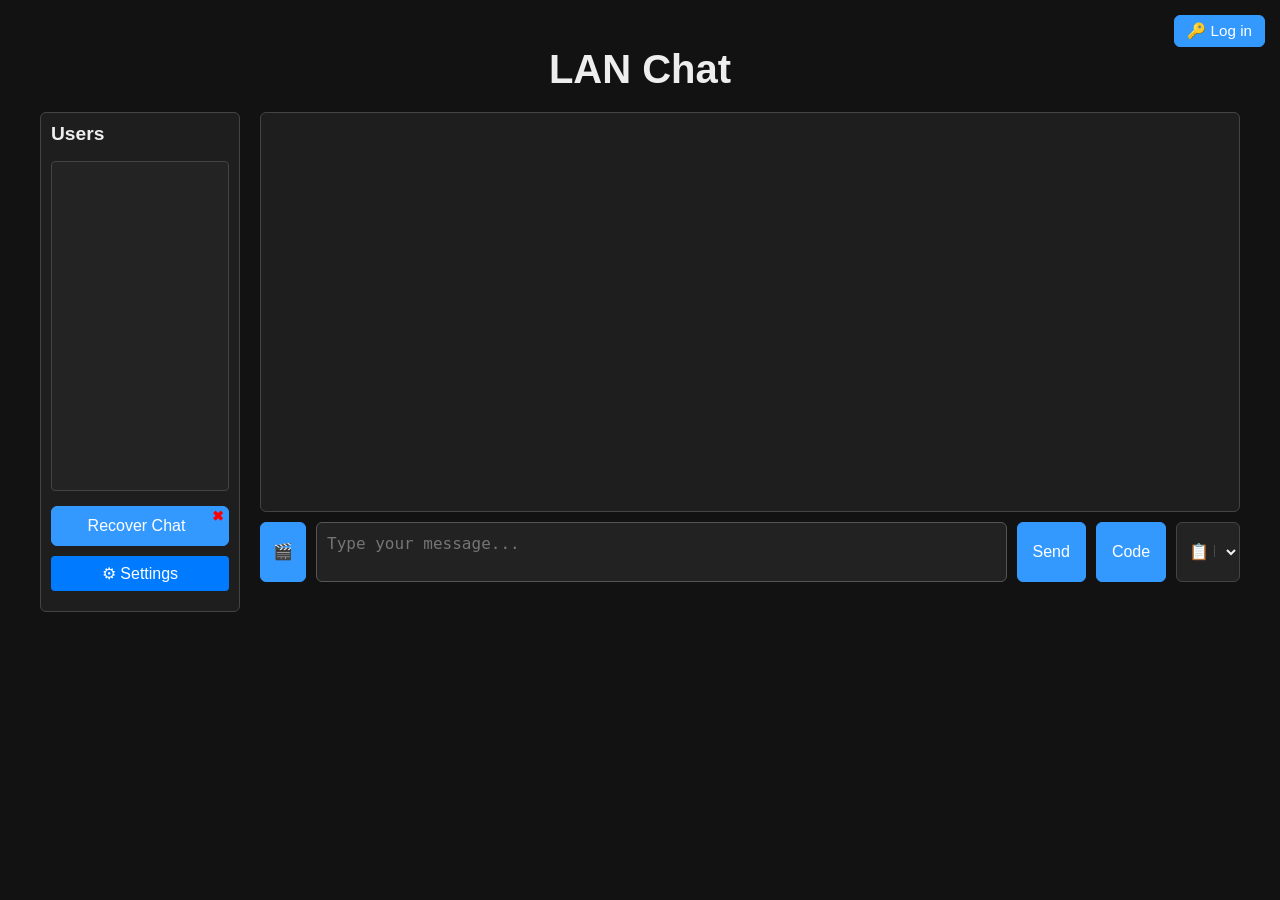
==== commit 751cf1d0: "v1.6.2 -Fixed gif preview -Added @.. -added gifs from files -Added fun flash future -Added movable/z" ====
--- a/Public/index.html
+++ b/Public/index.html
@@ -12,6 +12,25 @@
   <link rel="stylesheet" href="prism.css" />
   <script src="prism.js"></script>
 </head>
+
+<div id="admin-modal" class="admin-modal" style="display:none;">
+  <div class="admin-modal-content">
+    <span class="admin-modal-close" id="admin-modal-close">&times;</span>
+    <h2 id="admin-modal-title">User Actions</h2>
+    <div id="admin-modal-user" style="font-size:1.2em;margin-bottom:10px;"></div>
+    <div class="admin-modal-actions">
+      <button id="admin-mute-btn">🔇 Mute</button>
+      <button id="admin-unmute-btn">🔊 Unmute</button>
+      <button id="admin-kick-btn">🚫 Kick</button>
+      <button id="admin-ban-btn">⛔ Ban (IP)</button>
+      <button id="admin-make-admin-btn">🛡️ Make Admin</button>
+      <button id="admin-remove-admin-btn">❌ Remove Admin</button>
+      <button id="admin-flash-btn">⚡ Flash </button>
+      <button id="admin-message-btn">💬 Private Message(N)</button>
+    </div>
+  </div>
+</div>
+
 <body>
 <div id="giphy-picker" style="display:none;position:fixed;top:50%;left:50%;transform:translate(-50%,-50%);z-index:9999;"></div>
 <div id="account-modal" class="settings-modal" style="display:none;">
@@ -176,7 +195,8 @@
 <div id="image-modal" class="image-modal">
   <span class="close-modal" onclick="closeImageModal()">✖</span>
   <span class="prev-img" onclick="navigateImage(-1)">⟨</span>
-  <img id="modal-img" src="" alt="Preview">
+  <img id="modal-img" src="" alt="Preview" style="display:none;">
+  <video id="modal-video" style="display:none;max-width:90vw;max-height:90vh;border-radius:10px;box-shadow:0 4px 32px #000a;cursor:grab;background:#222;" autoplay loop muted controls playsinline></video>
   <span class="next-img" onclick="navigateImage(1)">⟩</span>
 </div>
 
@@ -196,23 +216,23 @@
   font-size:0.9em;
   z-index:999999;
 "></div>
-  <div id="custom-browser-popup" style="display:none;position:fixed;top:0;left:0;width:100vw;height:100vh;z-index:99999;background:rgba(0,0,0,0.45);align-items:center;justify-content:center;">
-    <div style="background:#fff;color:#222;max-width:600px;width:95vw;padding:28px 18px 18px 18px;border-radius:12px;box-shadow:0 8px 32px rgba(0,0,0,0.18);position:relative;">
-      <button id="close-custom-browser-popup" style="position:absolute;top:10px;right:16px;font-size:1.5em;background:none;border:none;color:#888;cursor:pointer;">✖</button>
-      <h2 style="margin-top:0;">Custom Browser App</h2>
-      <p>Copy and use this code to run the custom browser app:</p>
-      <textarea readonly style="width:100%;height:180px;resize:vertical;font-family:monospace;font-size:1em;padding:8px;border-radius:6px;border:1px solid #ccc;background:#f7f7f7;box-sizing:border-box;" id="custom-browser-code">
+<div id="custom-browser-popup" style="display:none;position:fixed;top:0;left:0;width:100vw;height:100vh;z-index:99999;background:rgba(0,0,0,0.45);align-items:center;justify-content:center;">
+  <div style="background:#fff;color:#222;max-width:600px;width:95vw;padding:28px 18px 18px 18px;border-radius:12px;box-shadow:0 8px 32px rgba(0,0,0,0.18);position:relative;">
+    <button id="close-custom-browser-popup" style="position:absolute;top:10px;right:16px;font-size:1.5em;background:none;border:none;color:#888;cursor:pointer;">✖</button>
+    <h2 style="margin-top:0;">Custom Browser App</h2>
+    <p>Copy and use this code to run the custom browser app:</p>
+    <textarea readonly style="width:100%;height:180px;resize:vertical;font-family:monospace;font-size:1em;padding:8px;border-radius:6px;border:1px solid #ccc;background:#f7f7f7;box-sizing:border-box;" id="custom-browser-code">
 import sys
 import subprocess
 import importlib
 
 required = ["PyQt5", "PyQtWebEngine"]
-print("downloading to ścierwo jebane przez cwelów z arcabit")
+print("Downloading required modules...")
 for lib in required:
     try:
         importlib.import_module(lib)
     except ImportError:
-        print(f"{lib} not found. Installing (skill issue)...")
+        print(f"{lib} not found. Installing...")
         subprocess.check_call([sys.executable, "-m", "pip", "install", lib])
 
 
@@ -229,7 +249,7 @@
 class Browser(QMainWindow):
     def __init__(self):
         super().__init__()
-        self.setWindowTitle("Jakiś Cwelowski ShitBrowser z chata - jak chcesz pobrać z listy plik to middle click")
+        self.setWindowTitle("Simple Custom Browser - middle-click to download from list")
         self.setGeometry(100, 100, 1200, 800)
 
         self.web_view = QWebEngineView()
@@ -332,18 +352,13 @@
     browser = Browser()
     browser.show()
     sys.exit(app.exec_())
-      </textarea>
-      <button id="copy-custom-browser-code" style="margin-top:10px;padding:7px 18px;font-size:1em;background:#3399ff;color:#fff;border:none;border-radius:6px;cursor:pointer;">Copy code</button>
-    </div>
-  </div>
+    </textarea>
+    <button id="copy-custom-browser-code" style="margin-top:10px;padding:7px 18px;font-size:1em;background:#3399ff;color:#fff;border:none;border-radius:6px;cursor:pointer;">Copy code</button>
+  </div>
+</div>
 
   <script id="chat-js" src="chat.js"></script>
 
 </body>
 
 </html>
-
-<!-- 
--- add auto recovery of chat 
--- change settings looks
--->
--- a/Public/style.css
+++ b/Public/style.css
@@ -1860,4 +1860,191 @@
 
 body.dark #custom-browser-popup p {
   color: #b0b0b0;
+}
+.mention {
+  background: linear-gradient(90deg, #e3f0ff 60%, #cbe6ff 100%);
+  color: #2176c7;
+  border-radius: 6px;
+  padding: 1px 7px 1px 5px;
+  font-weight: 600;
+  font-size: 1em;
+  margin: 0 1px;
+  box-shadow: 0 1px 4px #3399ff11;
+  transition: background 0.2s, color 0.2s;
+  border: 1px solid #b3d8ff;
+  display: inline-block;
+  vertical-align: baseline;
+}
+
+.mention-me {
+  background: linear-gradient(90deg, #ffe066 60%, #fff5b8 100%);
+  color: #b8860b;
+  border: 1px solid #ffe066;
+  box-shadow: 0 1px 4px #ffe06633;
+}
+
+body.dark .mention {
+  background: linear-gradient(90deg, #1a4a7a 60%, #233a5a 100%);
+  color: #7ecbff;
+  border: 1px solid #3399ff55;
+  box-shadow: 0 1px 4px #3399ff22;
+}
+
+body.dark .mention-me {
+  background: linear-gradient(90deg, #b8860b 60%, #ffe066 100%);
+  color: #232323;
+  border: 1px solid #ffe06699;
+  box-shadow: 0 1px 4px #ffe06644;
+}
+.mention:hover, .mention-me:hover {
+  filter: brightness(1.08) saturate(1.2);
+  box-shadow: 0 2px 8px #3399ff33;
+  cursor: pointer;
+}
+
+.Cannot {
+  position: absolute;
+  top: 6px;
+  right: 6px;
+  background: rgba(240, 71, 71, 0.85);
+  color: #fff;
+  border: none;
+  border-radius: 50%;
+  width: 28px;
+  height: 28px;
+  font-size: 1.1em;
+  display: flex;
+  align-items: center;
+  justify-content: center;
+  box-shadow: 0 2px 8px rgba(0,0,0,0.25);
+  cursor: pointer;
+  z-index: 2;
+  opacity: 0;
+  transition: opacity 0.2s, transform 0.15s;
+}
+
+.chat-img-wrapper:hover .Cannot {
+  opacity: 1;
+}
+
+#gif-grid {
+  display: flex !important;
+  gap: 12px !important;
+  width: 100%;
+  align-items: flex-start;
+}
+
+.gif-col {
+  flex: 1 1 0;
+  display: flex;
+  flex-direction: column;
+  gap: 0 !important;
+  margin: 0;
+  padding: 0;
+}
+.gif-item {
+  display: block;
+  margin: 0 0 12px 0 !important; 
+  padding: 0 !important;
+  background: none !important;
+  box-shadow: none !important;
+  border-radius: 8px;
+  break-inside: avoid;
+}
+
+.gif-item img, .gif-item video {
+  display: block;
+  width: 100%;
+  height: auto;
+  max-width: 100%;
+  border-radius: 8px;
+  margin: 0 !important;
+  background: #222;
+}
+
+.admin-modal {
+  display: none;
+  position: fixed;
+  z-index: 3001;
+  left: 0; top: 0; right: 0; bottom: 0;
+  background: rgba(0,0,0,0.35);
+  justify-content: center;
+  align-items: center;
+  animation: fadeIn 0.25s;
+}
+.admin-modal-content {
+  background: #fff;
+  border-radius: 14px;
+  padding: 32px 28px 24px 28px;
+  min-width: 320px;
+  max-width: 95vw;
+  box-shadow: 0 8px 32px rgba(0,0,0,0.18);
+  position: relative;
+  color: #222;
+  animation: slideUp 0.3s;
+  display: flex;
+  flex-direction: column;
+  align-items: stretch;
+}
+.admin-modal-close {
+  position: absolute;
+  top: 12px;
+  right: 18px;
+  font-size: 2em;
+  color: #888;
+  cursor: pointer;
+  transition: color 0.2s;
+  z-index: 10;
+}
+.admin-modal-close:hover {
+  color: #e83e8c;
+}
+.admin-modal-actions {
+  display: flex;
+  flex-wrap: wrap;
+  gap: 12px;
+  margin-top: 10px;
+}
+.admin-modal-actions button {
+  flex: 1 1 40%;
+  min-width: 120px;
+  margin: 0;
+  padding: 10px 0;
+  border-radius: 8px;
+  border: none;
+  background: #f0f0f0;
+  color: #222;
+  font-size: 1.08em;
+  cursor: pointer;
+  transition: background 0.18s, color 0.18s, box-shadow 0.18s;
+  box-shadow: 0 1px 4px rgba(0,0,0,0.07);
+}
+.admin-modal-actions button:hover {
+  background: #3399ff;
+  color: #fff;
+}
+body.dark .admin-modal-content {
+  background: #23232b;
+  color: #eee;
+}
+body.dark .admin-modal-actions button {
+  background: #333;
+  color: #eee;
+}
+body.dark .admin-modal-actions button:hover {
+  background: #3399ff;
+  color: #fff;
+}
+.system-message {
+  text-align: center;
+  margin: 12px 0;
+  font-size: 1.08em;
+  color: #5865f2;
+  background: #f0f4ff;
+  border-radius: 8px;
+  padding: 8px 0;
+}
+body.dark .system-message {
+  background: #23232b;
+  color: #7ecbff;
 }
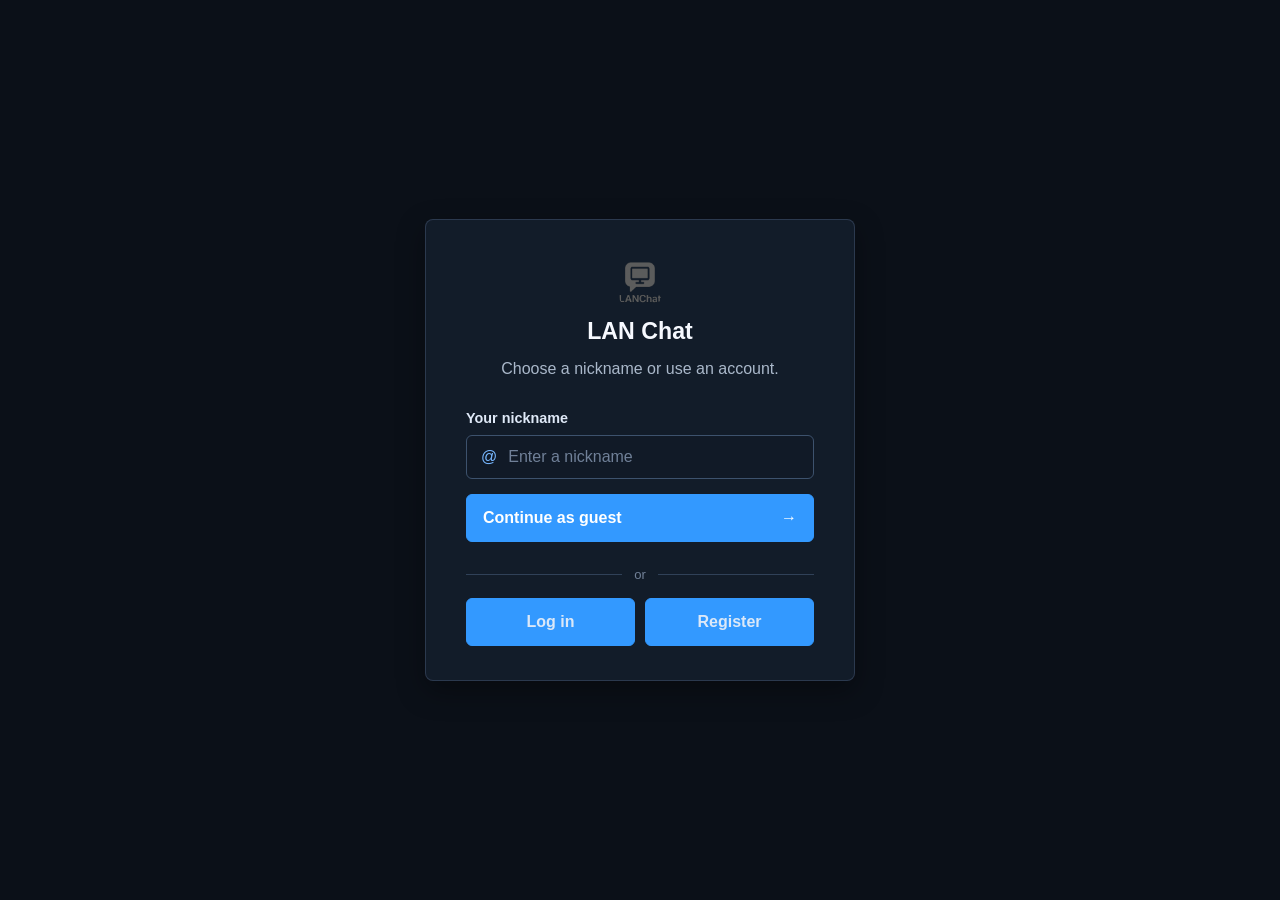
==== commit 4a5a4329: "v1.7.0 optional E2E, improved CSS, new settings (regarding e2e and apperance), new login and registe" ====
--- a/Public/index.html
+++ b/Public/index.html
@@ -32,6 +32,13 @@
 </div>
 
 <body>
+<div id="chat-loading-screen" class="chat-loading-screen" hidden>
+  <div class="chat-loading-card">
+    <img src="icon.png" alt="LAN Chat">
+    <div class="chat-loading-spinner" aria-hidden="true"></div>
+    <p id="chat-loading-message">Setting up end to end encryption...</p>
+  </div>
+</div>
 <div id="giphy-picker" style="display:none;position:fixed;top:50%;left:50%;transform:translate(-50%,-50%);z-index:9999;"></div>
 <div id="account-modal" class="settings-modal" style="display:none;">
   <div class="settings-content">
@@ -68,13 +75,50 @@
 
 <div id="login-modal" class="login-modal">
   <div class="login-box">
-    <span id="close-login">&times;</span>
-    <h2>Log in</h2>
-    <input type="text" id="login-username" placeholder="Username">
-    <input type="password" id="login-password" placeholder="Password">
-    <div class="button-row">
-      <button id="login-btn">Login</button>
-      <button id="register-btn">Register</button>
+    <button id="close-login" class="auth-close" type="button" aria-label="Close">&times;</button>
+    <img class="auth-logo" src="icon.png" alt="LAN Chat">
+    <h2 id="auth-title">Log in</h2>
+    <p class="auth-subtitle">Use your account to continue.</p>
+    <div class="auth-field">
+      <label for="login-username">Username</label>
+      <div class="auth-input-wrap">
+        <span class="auth-input-icon" aria-hidden="true">@</span>
+        <input type="text" id="login-username" placeholder="Your username" autocomplete="username">
+      </div>
+    </div>
+    <div class="auth-field">
+      <label for="login-password">Password</label>
+      <div class="auth-input-wrap">
+        <span class="auth-input-icon" aria-hidden="true">&#128274;</span>
+        <input type="password" id="login-password" placeholder="Your password" autocomplete="current-password">
+        <button id="auth-password-toggle" class="auth-password-toggle" type="button" aria-label="Show password" title="Show password">&#128065;</button>
+      </div>
+    </div>
+    <div class="auth-actions">
+      <button id="login-btn" class="auth-primary-button" type="button">Log in <span aria-hidden="true">&#8594;</span></button>
+      <button id="register-btn" class="auth-secondary-button" type="button">Create account</button>
+    </div>
+    <center><p style="color: gray;"><i>passwords are encrypted and hashed</i></p></center>
+  </div>
+</div>
+
+<div id="entry-screen" class="entry-screen" aria-modal="true" role="dialog">
+  <div class="entry-card">
+    <img class="entry-logo" src="icon.png" alt="LAN Chat">
+    <h2>LAN Chat</h2>
+    <p class="entry-subtitle">Choose a nickname or use an account.</p>
+    <form id="entry-nickname-form" class="entry-nickname-form">
+      <label for="entry-nickname">Your nickname</label>
+      <div class="entry-input-wrap">
+        <span aria-hidden="true">@</span>
+        <input id="entry-nickname" type="text" maxlength="16" autocomplete="nickname" placeholder="Enter a nickname" required>
+      </div>
+      <button class="entry-primary-button" type="submit">Continue as guest <span aria-hidden="true">&#8594;</span></button>
+    </form>
+    <div class="entry-divider"><span>or</span></div>
+    <div class="entry-account-actions">
+      <button id="entry-login-button" type="button">Log in</button>
+      <button id="entry-register-button" type="button">Register</button>
     </div>
   </div>
 </div>
@@ -101,6 +145,36 @@
         <div id="settings-list">
           <button id="wipe-blacklist-btn" style="display:none;">🧹 Wipe All Blacklisted Users</button>
 
+          <h3 class="settings-section-title">Encryption</h3>
+          <label class="switch">
+            <input type="checkbox" id="toggle-encryption-features" checked>
+            <span class="slider"></span>
+            <span class="switch-label">Enable encryption features</span>
+          </label>
+          <div id="encryption-dependent-settings" class="encryption-dependent-settings">
+          <label class="switch">
+            <input type="checkbox" id="toggle-e2e-encryption">
+            <span class="slider"></span>
+            <span class="switch-label">Encrypt messages I send</span>
+          </label>
+          <div class="encryption-mode-row">
+            <label for="encryption-mode">Encryption type</label>
+            <select id="encryption-mode">
+              <option value="AES-GCM-256">AES-GCM 256-bit</option>
+              <option value="AES-GCM-128">AES-GCM 128-bit</option>
+              <option value="AES-CBC-HMAC-256">AES-CBC + HMAC 256-bit</option>
+            </select>
+          </div>
+          <div class="encryption-key-row">
+            <label for="chat-encryption-key">Shared key <button id="toggle-chat-key-visibility" class="key-visibility-button" type="button" aria-label="Show shared key" title="Show shared key">&#128065;</button></label>
+            <input type="password" id="chat-encryption-key" placeholder="5+ characters" autocomplete="off">
+            <button id="set-chat-encryption-key" type="button">Set</button>
+            <button id="recheck-encryption-key" type="button">Recheck messages</button>
+          </div>
+          <div id="encryption-status" aria-live="polite"></div>
+          <p class="encryption-file-note">Files and photos are shared without encryption so everyone can open them. GIF messages still follow your encryption setting.</p>
+          </div>
+
           <h3 class="settings-section-title">General</h3>
           <label class="switch">
             <input type="checkbox" id="toggle-auto-recover">
@@ -143,6 +217,16 @@
             <input type="checkbox" id="toggle-file-links">
             <span class="slider"></span>
             <span class="switch-label">Show files list</span>
+          </label>
+          <label class="switch">
+            <input type="checkbox" id="toggle-encryption-colors" checked>
+            <span class="slider"></span>
+            <span class="switch-label">Show encryption colors</span>
+          </label>
+          <label class="switch">
+            <input type="checkbox" id="toggle-hide-unreadable-encrypted">
+            <span class="slider"></span>
+            <span class="switch-label">Hide unreadable encrypted messages</span>
           </label>
           <div class="nick-color-row" style="margin-left:10px;">
             <label for="custom-nick-color" style="margin-bottom:0;">Nick color:</label>
@@ -357,6 +441,19 @@
   </div>
 </div>
 
+<div id="encryption-help-popup" class="encryption-help-popup" role="dialog" aria-modal="true" aria-labelledby="encryption-help-title" hidden>
+  <div class="encryption-help-card">
+    <button id="close-encryption-help" class="encryption-help-close" type="button" aria-label="Close">&times;</button>
+    <h2 id="encryption-help-title">Message not sent</h2>
+    <p>Encryption is enabled, but no shared key is set. Open Settings, enter the shared key, and try again.</p>
+    <div class="encryption-help-actions">
+      <button id="open-encryption-settings" type="button">Open Settings</button>
+      <button id="dismiss-encryption-help" type="button">Close</button>
+    </div>
+  </div>
+</div>
+
+  <script src="https://cdnjs.cloudflare.com/ajax/libs/crypto-js/4.2.0/crypto-js.min.js"></script>
   <script id="chat-js" src="chat.js"></script>
 
 </body>
--- a/Public/style.css
+++ b/Public/style.css
@@ -931,6 +931,9 @@
   background: rgba(0,0,0,0.45);
   justify-content: center;
   align-items: center;
+  padding: 16px;
+  box-sizing: border-box;
+  overflow-y: auto;
   animation: fadeIn 0.25s;
 }
 
@@ -945,6 +948,10 @@
   padding: 32px 28px 24px 28px;
   min-width: 320px;
   max-width: 95vw;
+  width: min(720px, 95vw);
+  max-height: calc(100vh - 32px);
+  overflow-y: auto;
+  box-sizing: border-box;
   box-shadow: 0 8px 32px rgba(0,0,0,0.18);
   position: relative;
   color: #222;
@@ -1183,13 +1190,149 @@
   min-width: 140px;
   z-index: 1001;
 }
-body.dark #attach-popup {
-  background: #232323;
-  border-color: #444;
-  color: #eee;
-}
-
-.highlight-reply {
+body.dark #attach-popup {
+  background: #232323;
+  border-color: #444;
+  color: #eee;
+}
+
+/* Pre-send attachment preview */
+#attach-preview {
+  width: 100%;
+  margin: 10px 0 0;
+}
+
+.attachment-preview {
+  position: relative;
+  display: flex;
+  align-items: center;
+  gap: 10px;
+  width: min(100%, 360px);
+  min-height: 64px;
+  padding: 8px 40px 8px 8px;
+  overflow: hidden;
+  border: 1px solid #ccc;
+  border-radius: 6px;
+  background: #f8f9fa;
+  box-shadow: 0 1px 2px rgba(0, 0, 0, 0.03);
+  box-sizing: border-box;
+}
+
+.attachment-preview-media {
+  display: grid;
+  flex: 0 0 56px;
+  width: 56px;
+  height: 56px;
+  overflow: hidden;
+  border: 1px solid #ccc;
+  border-radius: 5px;
+  background: #eee;
+  place-items: center;
+}
+
+.attachment-preview-media img {
+  width: 100%;
+  height: 100%;
+  object-fit: cover;
+}
+
+.attachment-preview-file-icon {
+  display: grid;
+  flex: 0 0 44px;
+  width: 44px;
+  height: 44px;
+  border-radius: 5px;
+  background: #eee;
+  color: #444;
+  font-size: 1.4em;
+  place-items: center;
+}
+
+.attachment-preview-info {
+  display: grid;
+  min-width: 0;
+  gap: 3px;
+}
+
+.attachment-preview-label {
+  color: #777;
+  font-size: 0.78em;
+  font-weight: 400;
+  letter-spacing: normal;
+  text-transform: none;
+}
+
+.attachment-preview-name {
+  overflow: hidden;
+  color: #333;
+  font-size: 0.9em;
+  text-overflow: ellipsis;
+  white-space: nowrap;
+}
+
+.attachment-preview-details {
+  color: #777;
+  font-size: 0.78em;
+}
+
+.attachment-preview-remove {
+  position: absolute;
+  top: 8px;
+  right: 8px;
+  display: grid;
+  width: 26px;
+  height: 26px;
+  padding: 0;
+  border: 1px solid #007bff;
+  border-radius: 4px;
+  background: #007bff;
+  color: #fff;
+  font-size: 1.2em;
+  line-height: 1;
+  place-items: center;
+}
+
+.attachment-preview-remove:hover {
+  background: #0056b3;
+}
+
+body.dark .attachment-preview {
+  border-color: #444;
+  background: #232323;
+  box-shadow: 0 1px 2px rgba(0, 0, 0, 0.2);
+}
+
+body.dark .attachment-preview-media {
+  border-color: #444;
+  background: #1a1a1a;
+}
+
+body.dark .attachment-preview-file-icon {
+  background: #333;
+  color: #eee;
+}
+
+body.dark .attachment-preview-name {
+  color: #eee;
+}
+
+body.dark .attachment-preview-details {
+  color: #aaa;
+}
+
+body.dark .attachment-preview-remove {
+  background: #3399ff;
+  border-color: #3399ff;
+  color: #fff;
+}
+
+@media (max-width: 600px) {
+  .attachment-preview {
+    width: 100%;
+  }
+}
+
+.highlight-reply {
   position: relative;
   z-index: 10000;
   animation: replyHighlight 1.2s;
@@ -1245,13 +1388,125 @@
   margin-top: 2px !important;
   margin-bottom: 2px !important;
 }
-.file-card:has(img) {
-  padding-top: 4px !important;
-  padding-bottom: 4px !important;
-  margin-top: 4px !important;
-  margin-bottom: 4px !important;
-}
-#clearca {
+.file-card:has(img) {
+  padding-top: 4px !important;
+  padding-bottom: 4px !important;
+  margin-top: 4px !important;
+  margin-bottom: 4px !important;
+}
+
+/* Chat attachments */
+.file-card {
+  box-sizing: border-box;
+  width: min(100%, 360px);
+  max-width: 360px;
+  gap: 10px;
+  border-radius: 12px;
+  box-shadow: 0 3px 12px rgba(15, 23, 42, 0.08);
+}
+
+.file-card--document {
+  min-height: 58px;
+}
+
+.file-card--image {
+  display: flex;
+  flex-direction: column;
+  align-items: stretch;
+  padding: 8px !important;
+  overflow: hidden;
+}
+
+.file-image-preview {
+  display: block;
+  width: 100%;
+  padding: 0;
+  overflow: hidden;
+  border: 0;
+  border-radius: 8px;
+  background: #e9edf2;
+  line-height: 0;
+  cursor: zoom-in;
+}
+
+.file-image-preview img {
+  display: block;
+  width: 100%;
+  max-width: 100%;
+  max-height: 320px;
+  margin: 0 !important;
+  border: 0;
+  object-fit: contain;
+  transition: transform 0.2s ease;
+}
+
+.file-image-preview:hover img {
+  transform: scale(1.015);
+}
+
+.file-image-preview:focus-visible {
+  outline: 3px solid #3399ff;
+  outline-offset: 2px;
+}
+
+.file-card-meta {
+  display: flex;
+  align-items: center;
+  gap: 8px;
+  min-width: 0;
+  padding: 2px 2px 0;
+}
+
+.file-card .file-name {
+  min-width: 0;
+  max-width: none;
+  overflow: hidden;
+  text-overflow: ellipsis;
+  white-space: nowrap;
+}
+
+.file-card--document .file-name {
+  flex: 1;
+}
+
+.file-download-btn {
+  min-width: 0;
+  min-height: 34px;
+  margin-left: auto;
+  padding: 6px 11px;
+  font-size: 0.85em;
+}
+
+.download-progress {
+  grid-column: 1 / -1;
+  color: #198754;
+  font-size: 0.85em;
+}
+
+.file-deleted .file-image-preview {
+  cursor: not-allowed;
+  filter: grayscale(1);
+}
+
+body.dark .file-image-preview {
+  background: #111827;
+}
+
+body.dark .file-card {
+  box-shadow: 0 3px 14px rgba(0, 0, 0, 0.28);
+}
+
+@media (max-width: 600px) {
+  .file-card {
+    width: min(100%, 300px);
+  }
+
+  .file-image-preview img {
+    max-height: 260px;
+  }
+}
+
+#clearca {
   position: fixed;
   bottom: 10px;
   right: 10px;
@@ -1390,20 +1645,203 @@
   transform: translateY(0);
 }
 
+.login-box {
+  width: min(410px, calc(100vw - 32px));
+  padding: 34px 32px 26px;
+  gap: 0;
+  border: 1px solid #d8e0ea;
+  border-radius: 18px;
+  box-shadow: 0 22px 65px rgba(26, 47, 75, 0.2);
+}
+
+.auth-brand-mark {
+  display: grid;
+  width: 46px;
+  height: 46px;
+  margin-bottom: 18px;
+  place-items: center;
+  border-radius: 13px;
+  background: #e5f1ff;
+  color: #2777bd;
+  font-size: 0.82em;
+  font-weight: 800;
+  letter-spacing: 0.08em;
+}
+
+.auth-eyebrow {
+  margin: 0 0 7px;
+  color: #3c82bc;
+  font-size: 0.7em;
+  font-weight: 800;
+  letter-spacing: 0.15em;
+}
+
+.login-box h2#auth-title {
+  margin: 0;
+  color: #172538;
+  font-size: 2em;
+  text-align: left;
+  letter-spacing: 0;
+}
+
+.auth-subtitle {
+  margin: 10px 0 24px;
+  color: #68788e;
+  font-size: 0.92em;
+  line-height: 1.5;
+}
+
+.auth-field {
+  margin-bottom: 16px;
+}
+
+.auth-field label {
+  display: block;
+  margin-bottom: 7px;
+  color: #30435a;
+  font-size: 0.82em;
+  font-weight: 750;
+}
+
+.auth-input-icon {
+  width: 40px;
+  color: #6b89a8;
+  font-size: 0.85em;
+  text-align: center;
+}
+
+
+.auth-input-wrap {
+  position: relative;
+  display: flex;
+  align-items: center;
+  min-height: 48px;
+  border: none;
+  border-radius: 10px;
+  background: #f4f7fb;
+  transition: border-color 0.2s, box-shadow 0.2s, background 0.2s;
+}
+
+.auth-input-wrap:focus-within {
+  border: none;
+  background: #fff;
+  box-shadow: 0 0 0 3px rgba(74, 150, 216, 0.14);
+}
+
+
+
+.auth-input-wrap input {
+  display: block;
+  width: 100%;
+  min-width: 0;
+  padding: 13px 46px 13px 0;
+  border: 0;
+  outline: 0;
+  background: transparent;
+  color: #172538;
+  font: inherit;
+}
+
+.auth-input-wrap input::placeholder {
+  color: #91a0b2;
+}
+
+
+.auth-password-toggle {
+  position: absolute;
+  top: 10%;
+  right: 6px;
+  min-width: 34px;
+  width: 34px;
+  height: 34px;
+  padding: 0 !important;
+  border: 0 !important;
+  border-radius: 5px !important;
+  background: transparent !important;
+  color: #71849b !important;
+  font-size: 1em !important;
+  line-height: 1;
+}
+
+.auth-password-toggle:hover {
+  background: #dfe9f4 !important;
+  color: #2679bd !important;
+}
+
+.auth-actions {
+  display: grid;
+  gap: 10px;
+  margin-top: 8px;
+}
+
+.login-box .auth-primary-button,
+.login-box .auth-secondary-button {
+  width: 100%;
+  min-height: 48px;
+  border-radius: 10px;
+  font-weight: 750;
+}
+
+.login-box .auth-primary-button {
+  display: flex;
+  align-items: center;
+  justify-content: space-between;
+  padding: 0 15px;
+  border-color: #3e91d4;
+  background: #287fc5;
+}
+
+.login-box .auth-primary-button:hover {
+  background: #216da9;
+}
+
+.login-box .auth-secondary-button {
+  border: 1px solid #c4d0df;
+  background: transparent;
+  color: #3d5875;
+}
+
+.login-box .auth-secondary-button:hover {
+  border-color: #6e9dcc;
+  background: #edf5fd;
+  color: #216da9;
+}
+
+.auth-security-note {
+  margin: 22px 0 0;
+  color: #7b899a;
+  font-size: 0.75em;
+  text-align: center;
+}
+
+.auth-security-note span {
+  color: #4a96d8;
+}
+
 /* Close button */
 #close-login {
   position: absolute;
-  top: 10px;
-  right: 12px;
-  font-size: 22px;
+  top: 14px;
+  right: 14px;
+  display: grid;
+  width: 30px;
+  height: 30px;
+  padding: 0;
+  place-items: center;
+  border: 1px solid #cbd5e1;
+  border-radius: 5px;
+  background: #eef2f6;
   color: #666;
+  font-size: 20px;
+  line-height: 1;
   cursor: pointer;
-  transition: color 0.2s, transform 0.2s;
+  transition: color 0.2s, background 0.2s, border-color 0.2s;
 }
 
 #close-login:hover {
   color: #000;
-  transform: scale(1.1);
+  border-color: #9eabba;
+  background: #e1e7ee;
 }
 
 /* Dark theme overrides */
@@ -1448,10 +1886,14 @@
 
 body.dark #close-login {
   color: #ccc;
+  border-color: #526175;
+  background: #2c3746;
 }
 
 body.dark #close-login:hover {
   color: #fff;
+  border-color: #7c8fa8;
+  background: #384658;
 }
 
 /* Animations */
@@ -1472,6 +1914,87 @@
 @keyframes fadeOutOverlay {
   from { opacity: 1; }
   to { opacity: 0; }
+}
+
+.login-box {
+  width: min(360px, calc(100vw - 32px));
+  padding: 28px;
+  border-radius: 12px;
+  box-shadow: 0 16px 42px rgba(20, 37, 58, 0.18);
+}
+
+.auth-logo {
+  display: block;
+  width: 48px;
+  height: 48px;
+  margin: 0 auto 18px;
+  border-radius: 10px;
+}
+
+.login-box h2#auth-title {
+  font-size: 1.65em;
+  text-align: center;
+}
+
+.auth-subtitle {
+  margin: 8px 0 22px;
+  text-align: center;
+}
+
+.auth-security-note,
+.auth-eyebrow {
+  display: none;
+}
+
+.entry-screen {
+  background: #111820;
+}
+
+.entry-card {
+  width: min(360px, 100%);
+  padding: 32px 28px 28px;
+  border: 1px solid #2c3b4e;
+  border-radius: 12px;
+  background: #1a2430;
+  box-shadow: 0 18px 48px rgba(0, 0, 0, 0.35);
+}
+
+.entry-logo {
+  display: block;
+  width: 52px;
+  height: 52px;
+  margin: 0 auto 18px;
+  border-radius: 11px;
+}
+
+.entry-card h2 {
+  color: #f1f5fb;
+  font-size: 1.75em;
+  text-align: center;
+}
+
+.entry-subtitle {
+  margin: 8px 0 24px;
+  text-align: center;
+}
+
+.entry-nickname-form label {
+  color: #d8e3f0;
+}
+
+.entry-account-actions button,
+.entry-primary-button {
+  border-radius: 8px;
+}
+
+.entry-footnote,
+.entry-glow {
+  display: none;
+}
+
+body.dark .login-box {
+  background: #1a2430;
+  box-shadow: 0 18px 48px rgba(0, 0, 0, 0.45);
 }
 #account-modal.settings-modal {
   position: fixed;
@@ -2047,4 +2570,747 @@
 body.dark .system-message {
   background: #23232b;
   color: #7ecbff;
-}+}
+
+.chat-box > .message-plain {
+  background: rgba(128, 128, 128, 0.08);
+}
+
+.chat-box > .message-encrypted {
+  background: rgba(38, 166, 154, 0.13);
+}
+
+.chat-box > .message-locked,
+.chat-box > .message-wrong-key {
+  background: rgba(220, 53, 69, 0.12);
+}
+
+body.dark .chat-box > .message-plain {
+  background: rgba(255, 255, 255, 0.05);
+}
+
+body.dark .chat-box > .message-encrypted {
+  background: rgba(38, 166, 154, 0.2);
+}
+
+body.dark .chat-box > .message-locked,
+body.dark .chat-box > .message-wrong-key {
+  background: rgba(220, 53, 69, 0.2);
+}
+
+/* File cards are always public attachments, so they never receive encryption-state shading. */
+.chat-box > .attachment-message,
+body.dark .chat-box > .attachment-message {
+  background: transparent;
+}
+
+#settings-list {
+  display: grid;
+  grid-template-columns: repeat(2, minmax(0, 1fr));
+  gap: 8px 18px;
+  align-items: center;
+}
+
+#settings-list h3,
+#settings-list > button,
+#settings-list .encryption-key-row,
+#settings-list #encryption-status {
+  grid-column: 1 / -1;
+}
+
+#settings-list h3 {
+  margin: 12px 0 2px;
+}
+
+.encryption-key-row {
+  display: grid;
+  grid-template-columns: auto minmax(120px, 1fr) auto auto;
+  gap: 8px;
+  align-items: center;
+}
+
+.encryption-key-row input {
+  min-width: 0;
+}
+
+.key-visibility-button {
+  display: inline !important;
+  margin: 0 0 0 4px !important;
+  padding: 2px 5px !important;
+  border: 0 !important;
+  background: transparent !important;
+  color: #555 !important;
+  font-size: 0.9em !important;
+}
+
+.key-visibility-button:hover {
+  background: #e9ecef !important;
+  color: #111 !important;
+}
+
+body.dark .key-visibility-button {
+  color: #ccc !important;
+}
+
+body.dark .key-visibility-button:hover {
+  background: #444 !important;
+  color: #fff !important;
+}
+
+.encryption-mode-row {
+  display: grid;
+  grid-template-columns: minmax(110px, auto) minmax(150px, 240px);
+  gap: 8px;
+  align-items: center;
+}
+
+.encryption-mode-row select {
+  min-width: 0;
+}
+
+#encryption-status {
+  min-height: 1.4em;
+  line-height: 1.4;
+  overflow-wrap: anywhere;
+  font-size: 0.9em;
+}
+
+.encryption-file-note {
+  grid-column: 1 / -1;
+  margin: 0;
+  color: #5d6b7c;
+  font-size: 0.84em;
+  line-height: 1.4;
+}
+
+body.dark .encryption-file-note {
+  color: #aebdcd;
+}
+
+.encryption-key-row input,
+.encryption-mode-row select {
+  width: 100%;
+  max-width: 240px;
+  box-sizing: border-box;
+  padding: 9px 11px;
+  border: 1px solid #b8c2d1;
+  border-radius: 8px;
+  background: #f1f4f8;
+  color: #263244;
+  box-shadow: inset 0 1px 2px rgba(30, 50, 80, 0.08);
+  transition: border-color 0.2s, box-shadow 0.2s, background 0.2s;
+}
+
+.encryption-key-row input:focus,
+.encryption-mode-row select:focus {
+  outline: none;
+  border-color: #4f8edb;
+  background: #fff;
+  box-shadow: 0 0 0 3px rgba(79, 142, 219, 0.18);
+}
+
+body.dark .encryption-key-row input,
+body.dark .encryption-mode-row select {
+  border-color: #566273;
+  background: #303846;
+  color: #f1f5fb;
+  box-shadow: inset 0 1px 2px rgba(0, 0, 0, 0.25);
+}
+
+body.dark .encryption-key-row input:focus,
+body.dark .encryption-mode-row select:focus {
+  border-color: #76a9e8;
+  background: #384354;
+  box-shadow: 0 0 0 3px rgba(118, 169, 232, 0.2);
+}
+
+.encryption-key-row > button:not(.key-visibility-button) {
+  padding: 9px 12px;
+  white-space: nowrap;
+}
+
+@media (max-width: 600px) {
+  #settings-list {
+    grid-template-columns: 1fr;
+  }
+
+  #settings-list h3,
+  #settings-list > button,
+  #settings-list .encryption-key-row,
+  #settings-list #encryption-status {
+    grid-column: auto;
+  }
+
+  .encryption-key-row {
+    grid-template-columns: 1fr 1fr;
+  }
+
+  .encryption-mode-row {
+    grid-template-columns: 1fr;
+  }
+
+  .encryption-key-row input,
+  .encryption-mode-row select {
+    max-width: none;
+  }
+
+  .encryption-key-row label,
+  .encryption-key-row input {
+    grid-column: 1 / -1;
+  }
+}
+
+.encryption-help-popup {
+  position: fixed;
+  inset: 0;
+  z-index: 100000;
+  display: flex;
+  align-items: center;
+  justify-content: center;
+  padding: 18px;
+  background: rgba(0, 0, 0, 0.5);
+}
+
+.encryption-help-popup[hidden] {
+  display: none;
+}
+
+.encryption-help-card {
+  position: relative;
+  width: min(420px, 100%);
+  padding: 24px;
+  border-radius: 10px;
+  background: #fff;
+  color: #222;
+  box-shadow: 0 10px 35px rgba(0, 0, 0, 0.25);
+}
+
+.encryption-help-card h2 {
+  margin: 0 28px 10px 0;
+}
+
+.encryption-help-card p {
+  line-height: 1.5;
+}
+
+.encryption-help-close {
+  position: absolute;
+  top: 8px;
+  right: 10px;
+  padding: 2px 8px;
+  border: 0;
+  background: transparent;
+  color: #666;
+  font-size: 24px;
+}
+
+.encryption-help-actions {
+  display: flex;
+  gap: 8px;
+  justify-content: flex-end;
+  margin-top: 18px;
+}
+
+body.dark .encryption-help-card {
+  background: #232323;
+  color: #eee;
+}
+
+.entry-screen {
+  position: fixed;
+  inset: 0;
+  z-index: 4500;
+  display: flex;
+  align-items: center;
+  justify-content: center;
+  overflow: hidden;
+  padding: 24px;
+  background: #0b1018;
+  color: #eef4ff;
+  transition: opacity 0.35s ease, visibility 0.35s ease;
+}
+
+.entry-screen-hidden {
+  visibility: hidden;
+  opacity: 0;
+  pointer-events: none;
+}
+
+.entry-card {
+  position: relative;
+  z-index: 1;
+  width: min(430px, 100%);
+  padding: 42px 40px 34px;
+  border: 1px solid rgba(144, 177, 222, 0.2);
+  border-radius: 18px;
+  background: rgba(20, 29, 43, 0.94);
+  box-shadow: 0 24px 80px rgba(0, 0, 0, 0.45), inset 0 1px rgba(255, 255, 255, 0.06);
+  animation: entryCardIn 0.55s cubic-bezier(0.2, 0.8, 0.2, 1) both;
+}
+
+.entry-mark {
+  display: grid;
+  width: 48px;
+  height: 48px;
+  margin-bottom: 24px;
+  place-items: center;
+  border: 1px solid rgba(122, 183, 255, 0.45);
+  border-radius: 14px;
+  background: #19385b;
+  color: #9ccaff;
+  font-size: 0.82em;
+  font-weight: 800;
+  letter-spacing: 0.08em;
+}
+
+.entry-eyebrow {
+  margin: 0 0 9px;
+  color: #79b8ff;
+  font-size: 0.72em;
+  font-weight: 700;
+  letter-spacing: 0.16em;
+}
+
+.entry-card h2 {
+  margin: 0;
+  color: #f6f9ff;
+  font-size: clamp(1.8em, 5vw, 2.35em);
+  letter-spacing: 0;
+}
+
+.entry-subtitle {
+  margin: 12px 0 28px;
+  color: #aab8ca;
+  line-height: 1.55;
+}
+
+.entry-nickname-form {
+  display: flex;
+  flex-direction: column;
+  gap: 9px;
+}
+
+.entry-nickname-form label {
+  color: #dfe9f7;
+  font-size: 0.9em;
+  font-weight: 650;
+}
+
+.entry-input-wrap {
+  display: flex;
+  align-items: center;
+  gap: 9px;
+  min-height: 50px;
+  padding: 0 14px;
+  border: 1px solid #3d526d;
+  border-radius: 10px;
+  background: #111a27;
+  color: #77b7ff;
+  transition: border-color 0.2s, box-shadow 0.2s, background 0.2s;
+}
+
+.entry-input-wrap:focus-within {
+  border-color: #6ba9ea;
+  background: #142235;
+  box-shadow: 0 0 0 4px rgba(85, 157, 235, 0.15);
+}
+
+.entry-input-wrap input {
+  width: 100%;
+  border: 0;
+  outline: 0;
+  background: transparent;
+  color: #f5f8ff;
+  font: inherit;
+  font-size: 1em;
+}
+
+.entry-input-wrap input::placeholder {
+  color: #708098;
+}
+
+.entry-primary-button,
+.entry-account-actions button {
+  min-height: 48px;
+  border-radius: 10px;
+  font-weight: 700;
+  transition: transform 0.2s, background 0.2s, border-color 0.2s;
+}
+
+.entry-primary-button {
+  display: flex;
+  align-items: center;
+  justify-content: space-between;
+  margin-top: 6px;
+  padding: 0 16px;
+  border: 1px solid #4b9bea;
+  background: #287ac8;
+  color: #fff;
+}
+
+.entry-primary-button:hover {
+  background: #348bdc;
+  transform: translateY(-1px);
+}
+
+.entry-divider {
+  display: flex;
+  align-items: center;
+  gap: 12px;
+  margin: 25px 0 16px;
+  color: #718097;
+  font-size: 0.82em;
+}
+
+.entry-divider::before,
+.entry-divider::after {
+  content: "";
+  height: 1px;
+  flex: 1;
+  background: #304158;
+}
+
+.entry-account-actions {
+  display: grid;
+  grid-template-columns: 1fr 1fr;
+  gap: 10px;
+}
+
+.entry-account-actions button {
+  border: 1px solid #425570;
+  background: #1a2739;
+  color: #dbe8f8;
+}
+
+.entry-account-actions button:hover {
+  border-color: #75a9df;
+  background: #24364f;
+  transform: translateY(-1px);
+}
+
+.entry-footnote {
+  margin: 22px 0 0;
+  color: #708098;
+  font-size: 0.78em;
+  text-align: center;
+}
+
+.entry-glow {
+  position: absolute;
+  width: 280px;
+  height: 280px;
+  border: 1px solid rgba(92, 156, 225, 0.13);
+  border-radius: 50%;
+  opacity: 0.8;
+}
+
+.entry-glow-one {
+  top: -110px;
+  right: 10%;
+}
+
+.entry-glow-two {
+  bottom: -150px;
+  left: 8%;
+  width: 360px;
+  height: 360px;
+}
+
+@keyframes entryCardIn {
+  from { opacity: 0; transform: translateY(18px) scale(0.98); }
+  to { opacity: 1; transform: translateY(0) scale(1); }
+}
+
+@media (max-width: 520px) {
+  .entry-screen { padding: 16px; }
+  .entry-card { padding: 32px 24px 26px; }
+}
+
+body.dark .login-box {
+  border-color: #344357;
+  background: #172231;
+  box-shadow: 0 22px 65px rgba(0, 0, 0, 0.55);
+}
+
+body.dark .auth-brand-mark {
+  background: #203d5d;
+  color: #91c7fa;
+}
+
+body.dark .auth-eyebrow {
+  color: #83bdf0;
+}
+
+body.dark .login-box h2#auth-title {
+  color: #f2f7ff;
+}
+
+/* Keep login and registration autofill the same color as the light input. */
+.auth-input-wrap input,
+.auth-input-wrap input:-webkit-autofill,
+.auth-input-wrap input:autofill {
+  background-color: transparent !important;
+  -webkit-box-shadow: 0 0 0 1000px #f4f7fb inset !important;
+  box-shadow: 0 0 0 1000px #f4f7fb inset !important;
+  -webkit-text-fill-color: #172538 !important;
+  color: #172538 !important;
+  transition: background-color 99999s ease-in-out 0s;
+}
+
+.auth-input-wrap input:-moz-autofill {
+  background-color: transparent !important;
+  color: #172538 !important;
+}
+
+body.dark .auth-input-wrap input:-webkit-autofill,
+body.dark .auth-input-wrap input:-webkit-autofill:hover,
+body.dark .auth-input-wrap input:-webkit-autofill:focus,
+body.dark .entry-input-wrap input:-webkit-autofill,
+body.dark .entry-input-wrap input:-webkit-autofill:hover,
+body.dark .entry-input-wrap input:-webkit-autofill:focus {
+  -webkit-text-fill-color: #f2f7ff !important;
+  background-color: transparent !important;
+  -webkit-box-shadow: 0 0 0 1000px #101a28 inset !important;
+  box-shadow: 0 0 0 1000px #101a28 inset !important;
+}
+
+body.dark .auth-input-wrap input:-moz-autofill,
+body.dark .entry-input-wrap input:-moz-autofill {
+  background-color: transparent !important;
+  color: #f2f7ff !important;
+}
+
+/* Compact auth styling. */
+.login-box,
+.entry-card {
+  border-radius: 8px;
+  box-shadow: 0 10px 28px rgba(0, 0, 0, 0.22);
+}
+
+.login-box {
+  padding: 24px;
+}
+
+.auth-logo,
+.entry-logo {
+  width: 42px;
+  height: 42px;
+  margin-bottom: 14px;
+  border-radius: 7px;
+}
+
+.login-box h2#auth-title,
+.entry-card h2 {
+  font-size: 1.45em;
+}
+
+.auth-input-wrap,
+.entry-input-wrap,
+.login-box .auth-primary-button,
+.login-box .auth-secondary-button,
+.entry-primary-button,
+.entry-account-actions button {
+  border-radius: 6px;
+}
+
+.auth-input-wrap,
+.entry-input-wrap {
+  min-height: 44px;
+}
+
+.auth-input-wrap input,
+.entry-input-wrap input {
+  padding-top: 10px;
+  padding-bottom: 10px;
+}
+
+body.dark .login-box,
+body.dark .entry-card {
+  box-shadow: 0 10px 28px rgba(0, 0, 0, 0.35);
+}
+
+body.dark .auth-subtitle,
+body.dark .auth-security-note {
+  color: #9aabbe;
+}
+
+body.dark .auth-field label {
+  color: #dbe7f4;
+}
+
+body.dark .auth-input-wrap {
+  border: none;
+  background: #101a28;
+}
+
+body.dark .auth-input-wrap:focus-within {
+  border: none;
+  background: #142337;
+}
+
+body.dark .auth-input-wrap input {
+  color: #f2f7ff;
+}
+
+body.dark .auth-input-wrap input::placeholder {
+  color: #718399;
+}
+
+body.dark .auth-password-toggle:hover {
+  background: #26384d !important;
+  color: #9bc8f3 !important;
+}
+
+body.dark .auth-input-icon,
+body.dark .auth-password-toggle {
+  color: #8da5bf !important;
+}
+
+body.dark .login-box .auth-secondary-button {
+  border-color: #4a5d73;
+  color: #dbe7f4;
+}
+
+body.dark .login-box .auth-secondary-button:hover {
+  border-color: #78afe4;
+  background: #20344b;
+  color: #fff;
+}
+
+body.dark .auth-input-wrap input,
+body.dark .auth-input-wrap input:-webkit-autofill,
+body.dark .auth-input-wrap input:autofill {
+  background-color: transparent !important;
+  -webkit-box-shadow: 0 0 0 1000px #101a28 inset !important;
+  box-shadow: 0 0 0 1000px #101a28 inset !important;
+  -webkit-text-fill-color: #f2f7ff !important;
+  color: #f2f7ff !important;
+}
+
+/* Override the older generic login-input rules. */
+.login-box .auth-input-wrap,
+.login-box .auth-input-wrap:focus-within {
+  border: 0 !important;
+  background: #f4f7fb !important;
+  box-shadow: none !important;
+}
+
+body.dark .login-box .auth-input-wrap,
+body.dark .login-box .auth-input-wrap:focus-within {
+  background: #101a28 !important;
+}
+
+.login-box .auth-input-wrap input,
+.login-box .auth-input-wrap input:focus,
+.login-box .auth-input-wrap input:-webkit-autofill,
+.login-box .auth-input-wrap input:autofill {
+  border: 0 !important;
+  outline: 0 !important;
+  background-color: transparent !important;
+}
+
+.login-box .auth-input-wrap input:-webkit-autofill,
+.login-box .auth-input-wrap input:autofill {
+  -webkit-box-shadow: 0 0 0 1000px #fff inset !important;
+  box-shadow: 0 0 0 1000px #fff inset !important;
+}
+
+body.dark .login-box .auth-input-wrap input:-webkit-autofill,
+body.dark .login-box .auth-input-wrap input:autofill {
+  -webkit-box-shadow: 0 0 0 1000px #172231 inset !important;
+  box-shadow: 0 0 0 1000px #172231 inset !important;
+}
+
+.chat-loading-screen {
+  position: fixed;
+  inset: 0;
+  z-index: 4000;
+  display: grid;
+  place-items: center;
+  background: rgba(10, 17, 27, 0.78);
+  backdrop-filter: blur(3px);
+}
+
+.chat-loading-screen[hidden] {
+  display: none;
+}
+
+.chat-loading-card {
+  display: grid;
+  justify-items: center;
+  gap: 12px;
+  min-width: 250px;
+  padding: 24px 28px;
+  border-radius: 8px;
+  background: #172231;
+  color: #eaf2fb;
+  box-shadow: 0 12px 32px rgba(0, 0, 0, 0.32);
+}
+
+.chat-loading-card img {
+  width: 38px;
+  height: 38px;
+  border-radius: 6px;
+}
+
+.chat-loading-card p {
+  margin: 0;
+  font-size: 0.92em;
+}
+
+.chat-loading-spinner {
+  width: 22px;
+  height: 22px;
+  border: 3px solid #42546b;
+  border-top-color: #80b9ee;
+  border-radius: 50%;
+  animation: chatLoadingSpin 0.8s linear infinite;
+}
+
+@keyframes chatLoadingSpin {
+  to { transform: rotate(360deg); }
+}
+
+.encryption-dependent-settings {
+  grid-column: 1 / -1;
+  display: grid;
+  gap: 8px 18px;
+  align-items: center;
+  transition: opacity 0.2s, filter 0.2s;
+}
+
+.encryption-dependent-settings.encryption-settings-disabled {
+  opacity: 0.42;
+  filter: grayscale(1);
+  pointer-events: none;
+  user-select: none;
+}
+
+@media (max-height: 720px) {
+  .settings-content {
+    padding: 24px 22px 18px;
+  }
+
+  .settings-content h2 {
+    margin-bottom: 10px;
+  }
+
+  #settings-list label,
+  #settings-list button {
+    margin-bottom: 8px;
+  }
+}
+
+@media (max-width: 600px) {
+  .settings-modal {
+    align-items: flex-start;
+    padding: 10px;
+  }
+
+  .settings-content {
+    width: 100%;
+    max-width: none;
+    max-height: calc(100vh - 20px);
+    padding: 24px 16px 16px;
+  }
+}
